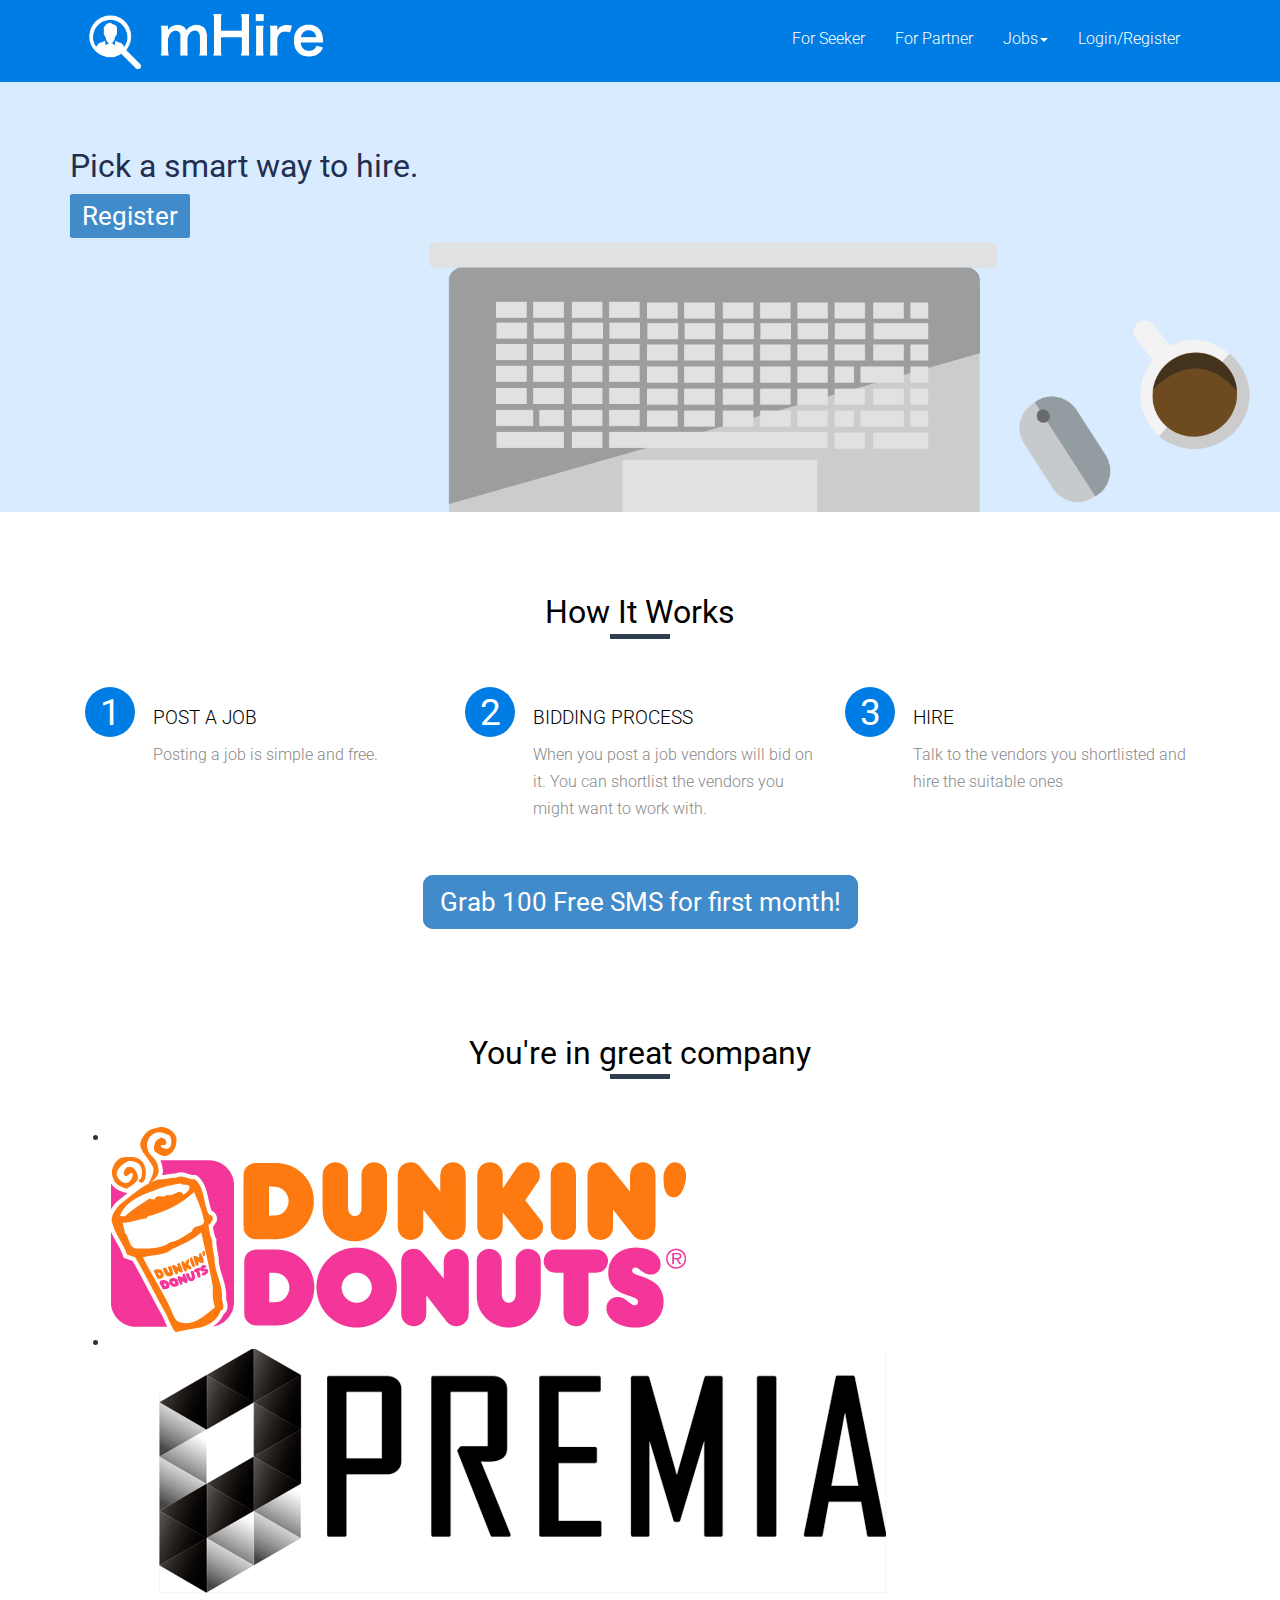
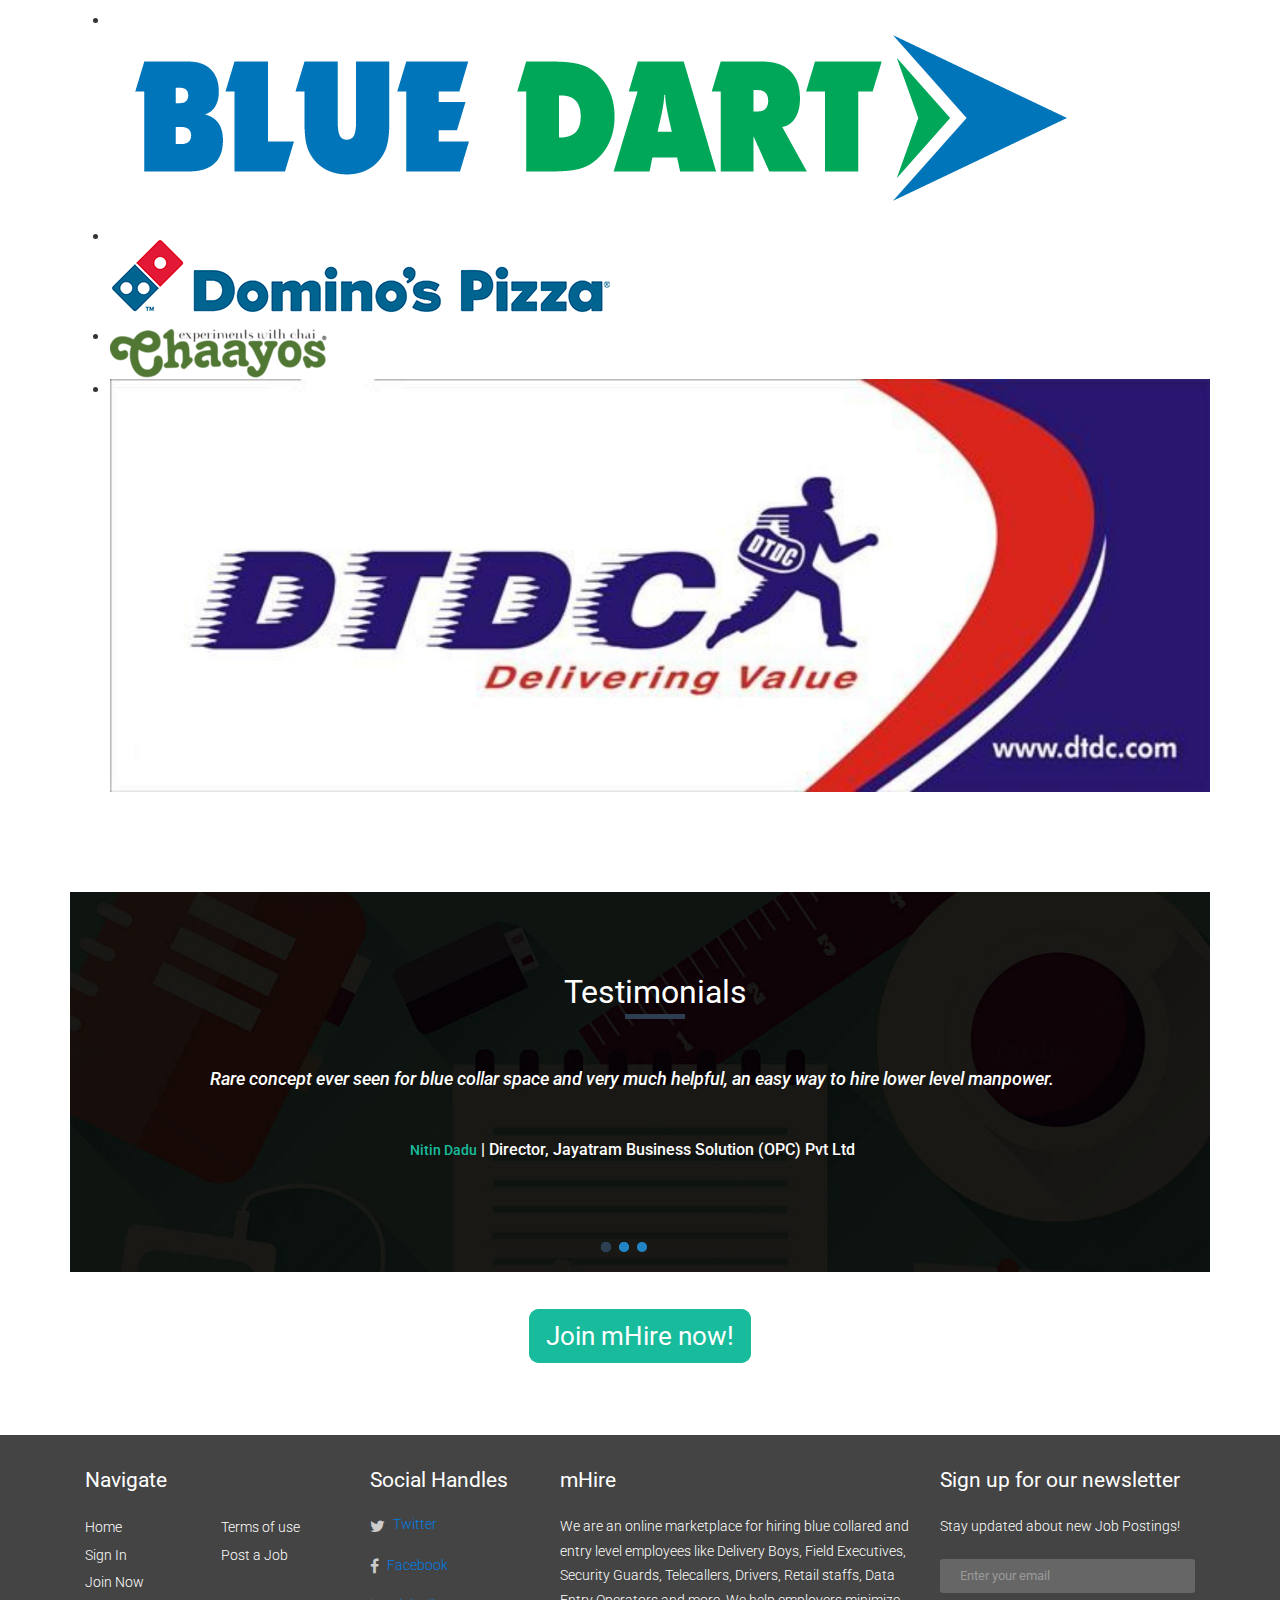
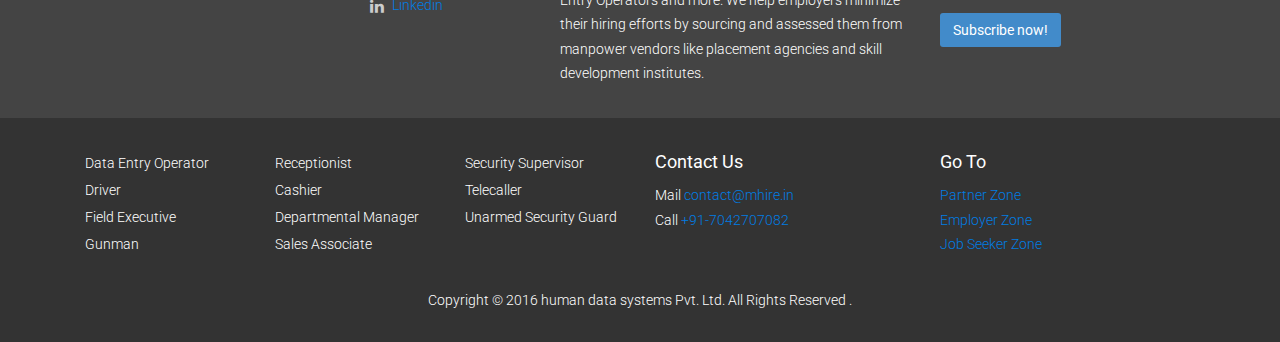
==== employer.html @ 845f17d7 "commentified search form" ====
<!DOCTYPE HTML>
<html>
<head>
	<title>mHire | For Employer</title>
	<meta name="viewport" content="width=device-width, initial-scale=1">
	<link rel="icon" type="image/png" href="images/favicon.png" />
	<!-- android smart banner -->
	<meta name="apple-itunes-app" content="app-id=">
	<meta name="google-play-app" content="app-id=">
	<meta http-equiv="Content-Type" content="text/html; charset=utf-8" />
	<meta name="keywords" content="" />
	<script type="application/x-javascript"> addEventListener("load", function() { setTimeout(hideURLbar, 0); }, false); function hideURLbar(){ window.scrollTo(0,1); } </script>
	<link href="css/bootstrap-3.1.1.min.css" rel='stylesheet' type='text/css' />
	<!-- jQuery (necessary for Bootstrap's JavaScript plugins) -->
	<script src="js/jquery.min.js"></script>
	<script src="js/bootstrap.min.js"></script>
	<!-- Custom Theme files -->
	<link href="css/style.css" rel='stylesheet' type='text/css' />
	<link href='//fonts.googleapis.com/css?family=Roboto:100,200,300,400,500,600,700,800,900' rel='stylesheet' type='text/css'>
	<!-- android smart banner -->
	<link rel="stylesheet" href="css/jquery.smartbanner.css" type="text/css" media="screen">
	<!--font-Awesome-->
	<link href="css/font-awesome.css" rel="stylesheet"> 
	<!--font-Awesome-->
</head>
<body>
	<!-- navbar starts -->
	<nav class="navbar navbar-default" role="navigation">
		<div class="container">
			<div class="navbar-header">
				<button type="button" class="navbar-toggle collapsed" data-toggle="collapse" data-target="#bs-example-navbar-collapse-1">
					<span class="sr-only">Toggle navigation</span>
					<span class="icon-bar"></span>
					<span class="icon-bar"></span>
					<span class="icon-bar"></span>
				</button>
				<a class="navbar-brand" href="index.html"><img src="images/logo.png" alt=""/></a>
			</div>
			<!--/.navbar-header-->
			<div class="navbar-collapse collapse" id="bs-example-navbar-collapse-1" style="height: 1px;">
				<ul class="nav navbar-nav">
					<li><a href="index.html">For Seeker</a></li>
					<li><a href="partner.html">For Partner</a></li>
					<li class="dropdown">
						<a href="#" class="dropdown-toggle" data-toggle="dropdown">Jobs<b class="caret"></b></a>
						<ul class="dropdown-menu">
							<li><a href="http://my.mhire.in">Jobs by Location</a></li>
							<li><a href="http://my.mhire.in">Jobs by Industry</a></li>
							<li><a href="http://my.mhire.in">Jobs by Company</a></li>
						</ul>
					</li>

					<li><a href="http://my.mhire.in">Login/Register</a></li>


				</ul>
			</div>
			<div class="clearfix"> </div>
		</div>
		<!--/.navbar-collapse-->
	</nav>
	<!-- navbar ends -->

	<!-- banner starts -->
	<div class="banner_employer">
		<div class="container">
			<div id="search_wrapper">
				<div id="search_form" class="clearfix">
					<h1>Pick a smart way to hire.</h1>
					<!-- <p>
						<input type="text" class="text" placeholder=" " value="Enter Keyword(s)" onfocus="this.value = '';" onblur="if (this.value == '') {this.value = 'Enter Keyword(s)';}">
						<input type="text" class="text" placeholder=" " value="Location" onfocus="this.value = '';" onblur="if (this.value == '') {this.value = 'Location';}">
						<label class="btn2 btn-2 "><input type="submit" value="Search"></label>
					</p> -->

				</div>
				<div id="city_1" class="clearfix">
					<div class=" register-btn">
						<a href="">Register</a><br>
					</div>

				</div>
			</div>
		</div> 
	</div>	
	<!-- banner ends -->


	<!-- how it works start -->
	<div class="container">
		<div class="single">  
			<h2>How It Works</h2>
			<div class="about_top">
				<div class="col-md-4 box_7">
					<div class="list styled custom-list custom-list1">
						<ul>
							<li><span class="dropcap">1</span>  
								<div class="item_content">
									<h5><a href="http://my.mhire.in">Post A Job</a></h5> 
									<p> Posting a job is simple and free.</p>
									<p class="m_1"></p>
								</div>
							</li>
						</ul>
					</div>
				</div>
				<div class="col-md-4 box_7">
					<div class="list styled custom-list custom-list1">
						<ul>
							<li><span class="dropcap">2</span>  
								<div class="item_content">
									<h5><a href="http://my.mhire.in">Bidding Process </a></h5> 
									<p> When you post a job vendors will bid on it. You can shortlist the vendors you might want to work with.</p>
									<p class="m_1"></p>
								</div>
							</li>
						</ul>
					</div>
				</div>
				<div class="col-md-4 box_7">
					<div class="list styled custom-list custom-list1">
						<ul>
							<li><span class="dropcap">3</span>  
								<div class="item_content">
									<h5><a href="http://my.mhire.in">Hire</a></h5> 
									<p> Talk to the vendors you shortlisted and hire the suitable ones</p>
									<p class="m_1"></p>
								</div>
							</li>
						</ul>
					</div>
				</div>

			</div>
			<div class="clearfix"></div>
			<br>

			<br>
			<div class="form-submit1 form_but1 offer free-sms">
				<a href="http://my.mhire.in">Grab 100 Free SMS for first month!</a>
			</div>



			<div class="grid_1">
				<h3>You're in great company</h3>
				<ul id="flexiselDemo3">
					<li><img src="images/c1.gif"  class="img-responsive" /></li>
					<li><img src="images/c2.gif"  class="img-responsive" /></li>
					<li><img src="images/c3.gif"  class="img-responsive" /></li>
					<li><img src="images/c4.gif"  class="img-responsive" /></li>
					<li><img src="images/c5.gif"  class="img-responsive" /></li>
					<li><img src="images/c6.gif"  class="img-responsive" /></li>	
				</ul>
				

			</div>
			<br><br><br>
			<div class="about_middle">
				<div class="container">
					<div class="wmuSlider example1">
						<div class="wmuSliderWrapper">
							<h3>Testimonials</h3>
							<article style="position: absolute; width: 100%; opacity: 0;"> 
								<div class="banner-wrap">
									<ul class="grid-1">

										<li class="grid-1_right">
											<p>Rare concept ever seen for blue collar  space and very much helpful, an easy way to hire lower level manpower.</p>
											<h4><a href="http://my.mhire.in">Nitin Dadu</a> | Director, Jayatram Business Solution (OPC) Pvt Ltd</h4>
										</li>
										<div class="clearfix"> </div>
									</ul>
								</div>
							</article>
							<article style="position: absolute; width: 100%; opacity: 0;"> 
								<div class="banner-wrap">
									<ul class="grid-1">

										<li class="grid-1_right">
											<p>Proper response after sending out sms to candidates.SMS plans cost are bearable with good response.</p>
											<h4><a href="http://my.mhire.in">Mahender Singh</a> |  M.D. ,Geetanjali placements services</h4>
										</li>
										<div class="clearfix"> </div>
									</ul>
								</div>
							</article>
							<article style="position: absolute; width: 100%; opacity: 0;"> 
								<div class="banner-wrap">
									<ul class="grid-1">

										<li class="grid-1_right">
											<p>Beautiful idea for labour contractor, has a lot of potential , vendors activeness is pretty impressive.</p>
											<h4><a href="http://my.mhire.in">leechang</a> | Director, Leebas skilled institute</h4>
										</li>
										<div class="clearfix"> </div>
									</ul>
								</div>
							</article>
						</div>
						<ul class="wmuSliderPagination">
							<li><a href="http://my.mhire.in" class="">0</a></li>
							<li><a href="http://my.mhire.in" class="">1</a></li>
							<li><a href="http://my.mhire.in" class="wmuActive">2</a></li>
						</ul>
					</div>
					<script src="js/jquery.wmuSlider.js"></script> 
					<script>
					$('.example1').wmuSlider();         
					</script> 	           	      
				</div>
			</div>
			<br>
			<br>
			<div class="form-submit1 form_but1 offer2">
				<a href="http://my.mhire.in">Join mHire now!</a><br>
			</div>


		</div>
	</div>

</div>

</div>






</div>
<div class="footer">
	<div class="container">
		<div class="col-md-3 grid_3">
			<h4>Navigate</h4>
			<ul class="f_list f_list1">
				<li><a href="index.html">Home</a></li>
				<li><a href="http://my.mhire.in">Sign In</a></li>
				<li><a href="http://my.mhire.in">Join Now</a></li>

			</ul>
			<ul class="f_list">
				<li><a href="http://my.mhire.in">Terms of use</a></li>
				<li><a href="http://my.mhire.in">Post a Job</a></li>
			</ul>
			<div class="clearfix"> </div>
		</div>
		<div class="col-md-2 grid_3">
			<h4>Social Handles</h4>
			<div class="footer-list">
				<ul>
					<li><i class="fa fa-twitter tw1"> </i><p><span class="yellow"><a href="https://twitter.com/mhirenow">Twitter</a></span></p></li>
					<li><i class="fa fa-facebook tw1"> </i><p><span class="yellow"><a href="https://www.facebook.com/mhire.in">Facebook</a></span></p></li>
					<li><i class="fa fa-linkedin tw1"> </i><p><span class="yellow"><a href="https://www.linkedin.com/company/mhire">Linkedin</a></span> </p></li>
				</ul>
			</div>
		</div>
		<div class="col-md-4 grid_3">
			<h4>mHire</h4>
			<p>We are an online marketplace for hiring blue collared and entry level employees like Delivery Boys, Field Executives, Security Guards, Telecallers, Drivers, Retail staffs, Data Entry Operators and more. We help employers minimize their hiring efforts by sourcing and assessed them from manpower vendors like placement agencies and skill development institutes.</p>
		</div>
		<div class="col-md-3 grid_3">
			<h4>Sign up for our newsletter</h4>
			<p>Stay updated about new Job Postings!</p>
			<form>
				<input type="text" class="form-control" placeholder="Enter your email">
				<button type="button" class="btn red">Subscribe now!</button>
			</form>
		</div>
		<div class="clearfix"> </div>
	</div>
</div>
<div class="footer_bottom">	
	<div class="container">
		<div class="col-sm-2">
			<ul class="f_list2">
				<li><a href="http://my.mhire.in">Data Entry Operator</a></li>
				<li><a href="http://my.mhire.in">Driver</a></li>
				<li><a href="http://my.mhire.in">Field Executive</a></li>
				<li><a href="http://my.mhire.in">Gunman</a></li>
			</ul>
		</div>
		<div class="col-sm-2">
			<ul class="f_list2">
				<li><a href="http://my.mhire.in">Receptionist</a></li>
				<li><a href="http://my.mhire.in">Cashier</a></li>
				<li><a href="http://my.mhire.in">Departmental Manager</a></li>
				<li><a href="http://my.mhire.in">Sales Associate</a></li>
			</ul>
		</div>
		<div class="col-sm-2">
			<ul class="f_list2">
				<li><a href="http://my.mhire.in">Security Supervisor</a></li>
				<li><a href="http://my.mhire.in">Telecaller</a></li>
				<li><a href="http://my.mhire.in">Unarmed Security Guard
				</a></li>
			</ul>
		</div>
		<div class="col-sm-3 footer_text">
			<h4>Contact Us</h4>
			<p>Mail <a href="mailto:contact@mhire.in">contact@mhire.in</a></p><p>
			Call <a href="tel:+91-7042707082">+91-7042707082</a></p>
		</div>
		<div class="col-sm-3 footer_text">
			<h4>Go To</h4>
			<p><a href="partner.html">Partner Zone</a></p>
			<p><a href="employer.html">Employer Zone</a></p>
			<p><a href="index.html">Job Seeker Zone</a></p>
		</div>
		<div class="clearfix"> </div>
		<div class="copy">
			<p>Copyright © 2016 human data systems Pvt. Ltd. All Rights Reserved <a href="http://teksavant.com/about.html" target="_blank">.</a> </p>
		</div>
	</div>
</div>
<script src="//ajax.googleapis.com/ajax/libs/jquery/1.8/jquery.min.js"></script>
<script src="js/jquery.smartbanner.js"></script>
<script type="text/javascript">
$(function() { $.smartbanner() } )
</script>

<script type="text/javascript">
$(window).load(function() {
	$("#flexiselDemo3").flexisel({
		visibleItems: 6,
		animationSpeed: 1000,
		autoPlay:true,
		autoPlaySpeed: 3000,    		
		pauseOnHover: true,
		enableResponsiveBreakpoints: true,
		responsiveBreakpoints: { 
			portrait: { 
				changePoint:480,
				visibleItems: 1
			}, 
			landscape: { 
				changePoint:640,
				visibleItems: 2
			},
			tablet: { 
				changePoint:768,
				visibleItems: 3
			// }
		}
	});

});
</script>
<script type="text/javascript" src="js/jquery.flexisel.js"></script>
</body>
</html>
---- css/style.css ----
h4, h5, h6,
h1, h2, h3 {margin-top: 0; line-height: 1.3;}
ul, ol {margin: 0;}
p {margin: 0;}
a{
    color: #007DE4;
}
html, body{
	font-family: 'Roboto', sans-serif;
	font-size: 100%;
    background:#fff; 
}
body a{
	transition:0.5s all;
	-webkit-transition:0.5s all;
	-moz-transition:0.5s all;
	-o-transition:0.5s all;
	-ms-transition:0.5s all;
}
.navbar-default {
    background-color: #007DE4  !important;
    border-color: #007DE4 ;
    border-radius: 0px;
}
.navbar-default .navbar-nav > li > a {
    color: #fff;
    font-weight: 300;
}
.navbar {
   min-height:100%;
   margin-bottom:0;
}
.navbar-nav {
   margin: 18px 0 0 0;
   float:right;
}
.navbar-default .navbar-nav > .open > a, .navbar-default .navbar-nav > .open > a:hover, .navbar-default .navbar-nav > .open > a:focus {
    color: #fff;
    background-color:#2185C5;
}
.navbar-brand {
   height:100%;
   padding:10px 15px;
}
.navbar-brand img{
    height: 60px;
}
.navbar-nav > li > a {
   padding:10px 15px;
}
.dropdown-menu.columns-2 {
    min-width: 400px;
} 
.dropdown-menu.columns-3 {
    min-width:550px;
}
.multi-column-dropdown {
    list-style: none;
    padding: 0;
    margin: 0;
}
.multi-column-dropdown li a {
    display: block;
    clear: both;
    line-height: 1.428571429;
    color: #333;
    white-space: normal;
}
.multi-column-dropdown li a:hover {
    text-decoration: none;
    color: #262626;
    background-color: #f5f5f5;
}
.dropdown-menu li a {
    padding: 5px 15px;
    font-weight: 300;
}
.banner{
	background:url(../images/banner.png)no-repeat center top;
	background-size:cover;
    -webkit-background-size:cover;
    -moz-background-size:cover;
    -o-background-size:cover;
    min-height:430px;	
}
.banner_employer{
    background:url(../images/banner_emp.png)no-repeat center top;
    background-size:cover;
    -webkit-background-size:cover;
    -moz-background-size:cover;
    -o-background-size:cover;
    min-height:430px;   
}
.banner_1{
	background:url(../images/banner_1.jpg)no-repeat center top;
	background-size:cover;
    -webkit-background-size:cover;
    -moz-background-size:cover;
    -o-background-size:cover;
    min-height:200px;	
}
#search_wrapper1{
	margin-top:3em;
}
#search_wrapper {
	margin-top:4em;
}
#search_form h1 {
    color: #222f50;
    font-size: 2em;
    margin-bottom: 10px;
    font-weight:400;
}
#search_wrapper p {
    margin: 20px 0;
}
#search_form input[type="text"]{
    padding: 8px;
    font-size: 0.85em;
    margin: 10px 0;
    border: 1px solid #2185C5;
    color: #2185C5;
    background-color: #efefff;
    border-radius: 2px;
    outline: none;
    font-weight: 300;
}
.search_form1 input[type="text"]{
    padding: 8px;
    font-size: 0.85em;
    border: 1px solid #ccc;
    color: #ccc;
    background: none;
    outline: none;
    font-weight: 300;
    width:50%;
    margin-bottom:20px;
}
#search_form label {
    position: relative;
    z-index: 1;
}
.contact-form label {
	position: relative;
	z-index: 1;
}
.btn2{
	cursor: pointer;
    padding: 8px 10px;
    display: inline-block;
    text-transform: uppercase;
    outline: none;
    position: relative;
    -webkit-transition: all 0.3s;
    -moz-transition: all 0.3s;
    transition: all 0.3s;
    font-size: 0.85em;
    border-radius: 2px;
    -webkit-border-radius: 2px;
    -moz-border-radius: 2px;
    -o-border-radius: 2px;
    font-weight: 300;
    margin: 0px;
    vertical-align: baseline;
}
.btn-2{
	background:#2185C5;
	color: #fff;
}
.btn2-1b:after {
	width: 100%;
	height: 0;
	top: 0;
	left: 0;
	background:#2C3E50;
	color:#fff;
  border-radius: 2px;
  -webkit-border-radius: 2px;
  -moz-border-radius: 2px;
  -o-border-radius: 2px;
}
.btn2:after {
	content: '';
	position: absolute;
	z-index: -1;
	-webkit-transition: all 0.3s;
	-moz-transition: all 0.3s;
	transition: all 0.3s;
}
.btn2-1b:hover:after, .btn2-1b:active:after {
	height: 100%;
	color:#fff;
}
#search_form input[type="submit"] {
    -webkit-appearance: none;
    cursor: pointer;
    border: none;
    outline: none;
    background: none;
    text-transform: uppercase;
    font-weight: 400;
}
h2.title {
    font-size: 1.5em;
    border-bottom: none;
    color: #2C3E50 !important;
    margin: 0;
    margin-bottom: 8px;
    margin-top: 4px;
    padding-bottom: 0;
    font-weight:400;
    text-transform: capitalize;
}
.cb_style input {
    border-radius: 3px 3px 3px 3px !important;
    font-size: 15px;
    height: 21px !important;
    width: 195px;
}
#city_1 {
    height: 106px;
    width: 516px;
    display: block;
}
#city_1 ul {
    float: left;
    font-size: 15px;
    color: #010101;
    list-style: none;
    padding:5px 0 0 0;
    margin-right: 10%;
}
#city_1 ul li {
    margin-bottom: 5px;
    padding-left: 10px;
}
#city_1 ul.orange li {
    background: url(../images/orange-bullet1.gif) no-repeat 0 5px;
}
#city_1 ul.blue li {
    background: url(../images/blue-bullet1.gif) no-repeat 0 5px;
}
.search_form1 input[type="submit"]{
    padding: 8px 12px;
    background-color:#2C3E50;
    color: #fff;
    font-size: 16px;
    cursor: pointer;
    text-align: center;
    border: none;
    outline: none;
    font-weight: 300;
    margin: 1em 0 0 0;
}
.search_form1 input[type="submit"]:hover{
	background-color:#2185C5;
}
/*-- content-- */
.grid_1{
	padding:7em 0 2em;
}
.grid_1 h3{
	color:#000;
	text-align:center;
	font-size:2em;
	font-weight:400;
	margin-bottom: 1.5em;
}
.nbs-flexisel-container {
	position: relative;
	max-width: 100%;
}
.nbs-flexisel-ul {
	position: relative;
	width: 9999px;
	margin: 0px;
	padding: 0px;
	list-style-type: none;
	text-align: center;
}
.nbs-flexisel-inner {
	overflow: hidden;
	margin: 0 auto;
	width: 81%;
}
.nbs-flexisel-item {
	float: left;
    padding: 0px;
    cursor: pointer;
    position: relative;
    line-height: 0px;
    margin-left: 30px;
    width: 160px !important;
    height: 60px !important;
}
.nbs-flexisel-item:first-child{
	margin-left:0;
}
.nbs-flexisel-item > img {
	cursor: pointer;
	position: relative;
}
/*** Navigation ***/
.nbs-flexisel-nav-left, .nbs-flexisel-nav-right {
	width:40px;
	height:80px;
	position: absolute;
	cursor: pointer;
	z-index: 100;
	margin-top:0px;
}
.nbs-flexisel-nav-left {
	left: 0px;
	background: url(../images/arrows.png) no-repeat 0px 0px;
}
.nbs-flexisel-nav-right {
	right: 0px;
	background: url(../images/arrows.png) no-repeat -41px 0px;
}
.row_1 h4{
	color: #000;
    font-size: 1.3em;
    font-weight: 400;
}
.row_1 h4 a:hover{
	text-decoration:none;
	color:#2C3E50;
}
.row_1 h6{
	color: #c5c5c5;
    font-size: 0.75em;
    font-weight: 300;
    line-height: 1.8em;
}
.row_1 p, .single_right p{
	color:#555;
	font-size:0.85em;
	font-weight:300;
	line-height:1.8em;
	margin-bottom: 10px;
}
a.btn_1 i{
    font-size:18px;
    padding: 0 5px 0 0;
    vertical-align: middle;
    margin-right: 0 !important;
}
a.btn_1:hover {
    text-decoration: none;
}
i.fb{
    color: #3b5998;
}
i.tw{
	color:#00aced;
}
i.google{
	color:#F43222;
}
span.share1{
    color: #00aced;
    font-weight: 500;
    margin-right:5%;
    margin-top: 5px;
    display: inline-block;
    transition: 0.3s;
    -webkit-transition: 0.3s;
    -moz-transition: 0.3s;
    -o-transition: 0.3s;
    font-size:13px;
}
span.google{
	color:#F43222;
}
span.fb{
	color:#3b5998;
}
.btn_1:hover span.share1{
    text-indent: 5px;
}
.col_1{
	margin-bottom:3em;
}
ul.list_1, ul.list_2{
	padding:0;
	margin:0;
	list-style:none;
}
ul.list_1 li{
	font-size:0.85em;
	font-weight:300;
	line-height:1.8em;
	margin-bottom: 1em;
}
ul.list_2 li{
	font-size:0.85em;
	font-weight:300;
	line-height:2em;
}
ul.list_1 li a, ul.list_2 li a{
	color:#555;
}
.col_3 h3, .widget h3{
    background: #2C3E50;
    font-size: 1.2em;
    color: #fff;
    padding: 10px;
    margin-bottom: 1em;
}
.col_3 {
    margin-bottom: 3em;
}
.grid_2 {
    margin-bottom: 7em;
}
.widget {
    margin: 3em 0;
}
.random-answer-group {
    display: block;
    padding: 5px 0;
}
.random-answer-input {
    display: block;
    float: left;
    width: 25px;
}
.random-answer label {
    font: 300 15px "Roboto", sans-serif;
    color: #555;
    margin: 0;
    padding: 0;
    line-height: 24px;
}
.random_vote{
	margin:2em 0 0 0;
}
.random-vote-button{
    background: none;
    color: #2185C5;
    border-width: 1px;
    border-style: solid;
    border-color: #2185C5;
    border-radius: 0;
    text-shadow: none;
    padding: 14px 25px;
    width: 100%;
    margin: 10px 0 0;
    font-size: 15px;
    font-weight: 300;
    cursor: pointer;
    text-decoration: none;
}
a.random-vote-button:hover{
	background-color: #2C3E50;
	color:#fff;
	text-decoration:none;
	border-color: #2C3E50;
}
/*-- footer --*/
.footer{
	padding:2em 0;
	background:#444;
}
.footer_bottom{
	padding:2em 0;
	background:#333;
}
.footer_text p{
	color: #fff;
    font-size: 0.85em;
    line-height: 1.8em;
    font-weight: 300;
}
.footer_text h4{
    color: #fff;
}
ul.f_list{
	padding:0;
	margin:0;
	list-style:none;
	float:left;
}
ul.f_list2{
	padding:0;
	margin:0;
	list-style:none;
}
ul.f_list1{
	margin-right:30%;
}
ul.f_list li, ul.f_list2 li{
	font-size:0.85em;
	font-weight:300;
	line-height:2em;
}
ul.f_list li a, ul.f_list2 li a{
	color:#fff;
}
.grid_3 h4{
	color:#fff;
	font-size:1.3em;
	font-weight:400;
	margin-bottom:1em;
}
.footer-list ul{
	padding:0;
	margin:0;
	list-style:none;
}
.footer-list li {
    padding-bottom: 20px;
}
.footer-list li p {
    overflow: hidden;
    padding: 0;
    color:#fff;
    font-size:0.85em;
    line-height:1.5em;
    font-weight:300;
}
i.tw1{
    color:#ccc;
    float: left;
    margin: 2% 5% 0 0;
}
span.yellow a {
    color:#007DE4;
}
.grid_3 .form-control {
    display: block;
    width: 100%;
    padding: 15px 20px;
    font-size: 13px;
    color:#969696;
    background-color: #666;
    border: 0;
    margin: 20px 0;
    border-radius: 3px;
    -webkit-border-radius: 3px;
    -moz-border-radius: 3px;
    -o-border-radius: 3px;
    outline:none;
}
.form-control:focus {
    border-color:#444 !important;
    outline: 0;
    box-shadow:none !important;
    text-shadow:none !important;
}
.grid_3 p{
	color:#fff;
	font-size:0.85em;
	line-height:1.8em;
	font-weight:300;
}
.grid_3 .red{
    background: #428bca;
    color: #fff;
    outline: none;
    border-radius: 3px;
    -webkit-border-radius: 3px;
    -moz-border-radius: 3px;
    -o-border-radius: 3px;
}
.grid_3 .red:hover{
	background: #2185C5;
}
.copy{
	text-align:center;
	margin:2em 0 0 0;
}
.copy p{
	color:#fff;
	font-size:0.85em;
	font-weight:300;
}
.copy p a{
	color:#fff;
}
/*-- single --*/
.single{
	padding:5em 0;
}
.single_img{
	padding-left:0;
}
.single_right h3{
	color:#000;
	font-size:1.5em;
	font-weight:400;
	margin-bottom:1em;
}
.media-body{
    font-size: 0.85em;
    color: #555;
    font-weight: 300;
    line-height: 1.8em;
}
.comments{
	margin:3em 0;
}
.comments h6{
	color:#000;
	font-size:1.5em;
	margin-bottom:1em;
}
.media-left {
    float: left;
    margin-right: 2%;
}
.media-left a {
    width: 65px;
    height: 65px;
    display: block;
    background: #E2E2E2;
    border-radius: 50%;
    -webkit-border-radius: 50%;
    -moz-border-radius: 50%;
    -ms-border-radius: 50%;
    -o-border-radius: 50%;
}
a.reply{
	float: right;
    color: #000;
    font-size: 0.85em;
}
a.author {
    font-size: 0.85em;
    color: #000;
}
a.author:hover, a.reply:hover{
	text-decoration:none;
	color: #2C3E50;
}
.media-heading {
    margin-bottom: 10px;
}
/*-- location --*/
.post_meta i {
    margin-right: 0;
    padding-right: 5px;
    color: #f2503b;
    line-height: 17px;
    font-size: 14px;
    vertical-align: top;
}
.post_meta div[class^="post_"] {
    display: inline-block;
    line-height: 20px;
    padding: 2px 5px;
}
ul.links_bottom {
    padding:0;
    margin:0;
    list-style: none;
}
ul.links_bottom li {
    display: inline-block;
    margin-right:5%;
}
ul.links_bottom li.last{
	margin-right:0;
}
i.blog_icon5 {
    width: 25px;
    height: 25px;
    background: url(../images/img-sprite.png)-260px -186px;
    float: left;
    margin-right: 5px;
}
span.icon_text {
    vertical-align: middle;
    font-size: 13px;
    color: #555;
    float: left;
}
i.icon_1:hover, span.icon_text:hover{
    color:#2C3E50;
}
.tab_grid {
    margin: 3em 0;
}
.col-md-3.loc_1 {
    padding-left: 0;
}
.location_box1 h6{
	font-weight:400;
	font-size: 1.1em;
}
.location_box1 h6 a{
	color:#2C3E50;
	text-transform: capitalize;
}
span.m_1 {
    font-size: 13px;
}
i.icon_1 {
    font-size: 13px;
    color: #555;
    margin-right: 5%;
    float: left;
}
span.m_2{
	font-weight:500;
}
.nav-tabs>li.active>a, .nav-tabs>li.active>a:focus, .nav-tabs>li.active>a:hover {
    color: #fff;
    background-color:#2185C5;
    border:1px solid #2185C5;
}
.nav-tabs {
    border-bottom: 1px solid #2C3E50;
}
.nav>li>a:focus, .nav>li>a:hover {
    background-color:#2C3E50;
    color:#fff;
}
/*-- login --*/
.login-check {
    float: left;
}
.login-para {
    float: right;
}
.login-para p a {
    font-size: 14px;
    font-weight: 400;
    color: rgb(219, 0, 0);
}
.login-btn input[type="submit"]{
    background:#2185C5;
    color: #FFF;
    font-size: 15px;
    font-weight: 400;
    padding: 8px 30px;
    cursor: pointer;
    outline: none;
    margin: 2em 0;
    border: none;
    border-radius: 2px;
    -webkit-border-radius: 2px;
    -moz-border-radius: 2px;
    -o-border-radius: 2px;
}
.login-btn input[type="submit"]:hover{
	background:#2C3E50;
}
.login-bottom h3 {
    font-size: 20px;
    font-weight: 700;
    color: #000;
    padding: 25px 0px 0px 0px;
}
.login-bottom p {
    font-size: 1.2em;
    font-weight: 400;
    color: #000;
    margin: 0 0 0.5em;
}
.button {
    padding:0 0 2em 0;
    border-bottom: 1px solid #ccc;
}
.button a {
    font-size: 14px;
    font-weight: 600;
    color: #fff;
    margin: 0px 1.5% 0px 0px;
    border-radius: 4px;
    -webkit-border-radius: 4px;
    -moz-border-radius: 4px;
    -o-border-radius: 4px;
    float: left;
    width: 32.33%;
    padding: 5px 20px;
    font-family: 'Roboto', sans-serif;
}
.button a.tw {
    background: #1DAEE3;
    float: left;
}
.button a span {
    line-height: 2.2em;
    display: block;
}
.button a.fa {
    background: #3B5998;
    float: left;
}
.button a.go {
    background: #D34836;
    margin: 0;
    float: left;
}
.textbox-wrap {
    margin-bottom: 1em;
}
input.form-control {
    box-shadow: none;
    background-color:#fff;
    padding:20px;
    border-radius:0px;
}
.input-group-addon {
    padding: 6px 12px;
    font-size: 14px;
    font-weight: normal;
    line-height: 1;
    text-align: center;
    background-color:rgba(255, 255, 255, 0);
    border: 1px solid #cccccc;
    border-radius: 0;
}
.checkbox1 {
	margin-bottom: 4px;
	padding-left: 27px;
	font-size: 1.1em;
	line-height: 27px;
	cursor: pointer;
}
.checkbox1 {
	position: relative;
    font-size: 0.85em;
    color: #000;
    font-weight: 400;
    margin:0;
}
.checkbox1 i {
	position: absolute;
	bottom: 5px;
	left: 0;
	display: block;
	width:20px;
	height:20px;
	outline: none;
	border: 2px solid #D2CF99;
}
.checkbox1 input + i:after {
	content: '';
	background: url("../images/tick1.png") no-repeat 1px 2px;
	top: -1px;
	left: -1px;
	width: 15px;
	height: 15px;
	font: normal 12px/16px FontAwesome;
	text-align: center;
}
.checkbox1 input + i:after {
	position: absolute;
	opacity: 0;
	transition: opacity 0.1s;
	-o-transition: opacity 0.1s;
	-ms-transition: opacity 0.1s;
	-moz-transition: opacity 0.1s;
	-webkit-transition: opacity 0.1s;
}
.checkbox1 input {
	position: absolute;
	left: -9999px;
}
.checkbox1 input:checked + i:after {
	opacity: 1;
}
.news-letter:hover {
	color:#00BFF0;
}
i.tw2{
	color: #fff;
    float: left;
    font-size: 15px;
    line-height: 2em;
    margin-right: 10px;
}
.login-bottom h4 {
    font-size: 16px;
    font-weight: 400;
    color: #000;
    margin: 20px 0px 0px 0px;
}
/*-- recruiters --*/
.recruit_box{
	margin-bottom:3em;
}
.recruit h4{
    font-size:1em;
    margin:1em 0 0 0;
}
.recruit a h4{
	color:#000;
	text-decoration:none;
}
.recruit:hover a{
	text-decoration:none;
}
.recruit:hover a h4{
	color:#2C3E50;
}
.single h2, .content_bottom h3, .about_bottom h3{
	color:#000;
	font-size:2em;
	margin-bottom:1.5em;
    font-weight: 400;
    text-align:center;
}
/* -- following --*/
.single h2::after, .content_bottom h3:after, .grid_1 h3:after, .about_bottom h3:after{
    background:#2C3E50;
    content: "";
    display: block;
    height: 5px;
    width: 60px;
    margin: 0 auto;
}
.follow_jobs {
    border-top: 1px solid #e7e7e7;
    margin-bottom: 25px;
}
.follow_jobs a {
    border-bottom: 1px solid #e7e7e7;
    color: #888;
    display: block;
    float: left;
    padding: 15px;
    position: relative;
    overflow: hidden;
    width: 100%;
}
.follow_jobs a .featured {
    background:#2C3E50;
    display: block;
    height: 30px;
    left: -15px;
    position: absolute;
    top: -15px;
    width: 30px;
    -webkit-transform: rotate(45deg);
    -moz-transform: rotate(45deg);
    -o-transform: rotate(45deg);
    -ms-transform: rotate(45deg);
    transform: rotate(45deg);
}
.follow_jobs img, .follow_jobs .title, .featured-job img, .featured-job .title {
    float: left;
}
.img-circle {
    border-radius: 50%;
}
.follow_jobs .title, .featured-job .title {
    padding: 11px 0 0 20px;
}
.follow_jobs img, .jobs .title, .featured-job img, .featured-job .title {
    float: left;
}
.follow_jobs .data {
    float: right;
}
.follow_jobs span {
    display: inline-block;
    padding:20px 0 0;
    font-size: 0.85em;
    color: #ccc;
}
.follow_jobs .city {
    width: 130px;
}
.follow_jobs .type {
    width: 130px;
}
.follow_jobs .sallary {
    width: 80px;
}
.follow_jobs i, .featured-job i {
    margin-right: 10px;
}
.follow_jobs a:nth-child(2n) {
    background: #f8f8f8;
}
.follow_jobs a:hover {
    background: #f2f2f2;
}
.follow_jobs .city i, .featured-job .city i {
    color:#2185C5;
}
.follow_jobs .part-time i, .featured-job .part-time i {
    color: #ff6c00;
}
.follow_jobs .sallary i, .featured-job .sallary i, .jobs .experience i, .featured-job .experience i {
    color:#2C3E50;
}
.follow_jobs .full-time i, .featured-job .full-time i {
    color: #6ecf26;
}
.follow_jobs .freelance i, .featured-job .freelance i {
    color: #72d2ff;
}
.follow_left h3{
	margin-bottom:1em;
	color:#000;
	font-size:1.5em;
	font-weight:400;
}
.table>tbody>tr>td, .table>tbody>tr>th, .table>tfoot>tr>td, .table>tfoot>tr>th, .table>thead>tr>td, .table>thead>tr>th {
    border-top: none;
    padding: 3px 0;
}
.table > thead > tr > th, .table > tbody > tr > th, .table > tfoot > tr > th, .table > thead > tr > td, .table > tbody > tr > td, .table > tfoot > tr > td {
    font-size: 0.85em;
    color: #ccc;
}
.radio, .checkbox {
    display: block;
    min-height: 0;
    margin-top: 0;
    margin-bottom: 0;
    padding-left: 0;
}
h4.m_1{
    margin-bottom: 1em;
    color: #000;
    font-size: 1.5em;
    font-weight: 400;
}
.pagination{
	margin:4em 0 0 0;
}
.pagination > .active > a, .pagination > .active > span, .pagination > .active > a:hover, .pagination > .active > span:hover, .pagination > .active > a:focus, .pagination > .active > span:focus {
    background-color:#2C3E50 !important;
    border-color:#2C3E50 !important;
}
.pagination>li {
    display: inline-block;
}
.pagination>li span{
	padding:0;
}
.pagination>li>a, .pagination>li>span {
    border: none;
}
.follow_jobs p{
	font-size:0.85em;
}
/*-- follow_single --*/
.jobs_follow {
    background: #ffffff;
    margin-bottom: 3em;
    position: relative;
}
.jobs_follow .thumb {
    float: left;
    margin-right: 3%;
    width:25%;
}
.thumb_right {
    overflow: hidden;
}
h6.title{
	font-size: 1em;
    margin-bottom: 5px;
    font-weight: 500;
    text-transform: capitalize;
}
h6.title a{
	color:#000;
}
.jobs_follow.with-thumb .thumb, .jobs-single-item .thumb {
    display: block;
}
.jobs_follow .date, .jobs_right .date{
    display: inline-block;
    background:#2C3E50;
    padding: 2px;
    line-height: 16px;
    font-size: 14px;
    text-align: center;
    font-weight: bold;
    color: #ffffff;
    float: left;
    margin-right: 10px;
}
.jobs_follow .date > span {
    display: block;
    background: #ffffff;
    color: #303C42;
    -webkit-border-radius: 2px;
    border-radius: 2px;
    padding: 0 3px;
}
.jobs_follow .meta {
    display: inline-block;
    color: #ccc;
    margin-bottom: 10px;
    font-size: 0.85em;
}
.jobs_follow .top-btns {
    list-style: none;
    margin: 0;
    padding: 0;
    position: absolute;
    top: 20px;
    right: 20px;
}
.jobs_follow .top-btns li {
    float: left;
    margin-left: 5px;
}
.jobs_follow .top-btns li .btn {
    padding-left: 0;
    padding-right: 0;
    width: 30px;
}
.jobs_follow .social-icons {
    position: relative;
    list-style: none;
    margin: 0;
    padding: 0;
}
.jobs_follow .social-icons.pull-right > li {
    float: left;
    margin-right: 0;
    margin-left:10px;
}
.jobs_follow .social-icons.pull-right > li a:hover{
	text-decoration:none;
	color:#2C3E50;
}
.jobs_follow .social-icons > li > span {
    display: inline-block;
    margin-right:10px;
}
a.btn_1.fa.fa-star-o.icon_2 {
	color:#2C3E50;
}
a.btn_1.fa.fa-star-o.icon_2:hover{
	color:#2185C5;
}
.thumb_right p{
    font-size: 1em;
    color: #ccc;
    border: none;
    padding: 0;
    margin: 0;
}
.btn-default, .widget-content input[type="button"] {
    padding-bottom: 3px;
    border-bottom: 2px solid #2185C5;
    background: #2185C5;
    color: #ffffff;
    border-color:#2185C5;
}
.btn-default:hover{
    background-color:#2C3E50;
    border-color:#2C3E50;
    color:#fff;
}
.modal-body {
    font-size: 0.85em;
    color: #555;
}
.modal-body p{
	margin:1em 0 0 0;
}
/*-- services --*/
.service_box1 h5{
	color:#2C3E50;
	font-size:0.85em;
	line-height:1.8em;
}
.service_box1 p{
	color:#555;
	font-size:0.85em;
	line-height:1.8em;
	margin-bottom:2em;
}
.box_1{
	margin-bottom:5em;
}
.btn_3{
    padding: 0;
    margin: 0;
    color: #31353d;
    background: none;
    text-transform: uppercase;
    border: none;
    -webkit-transition: all 0.25s;
    -o-transition: all 0.25s;
    transition: all 0.25s;
}
.btn_3:after {
    font-family: FontAwesome;
    content: '\f105';
    font-size: 14px;
    margin-left: 4px;
    color: #31353d;
    vertical-align: top;
}
a.btn_3:hover{
	text-decoration:none;
	color:#2C3E50;
}
.box_2 h3, .box_1 h3, .box_3 h3{
	color:#000;
	font-size:2em;
	margin-bottom:1em;
	font-weight: 400;
}
.icon-service{
	margin-bottom:3em;
}
.icon-service .icon {
    float: left;
    width: 72px;
    height: 72px;
    line-height: 72px;
    margin-right: 30px;
    font-size: 28px;
    text-align: center;
    background: #fff;
    color:#2185C5;
    position: relative;
    border-radius: 50%;
    -webkit-box-shadow: inset 0 0 0 5px rgba(255, 50, 0, 0.3);
    box-shadow: inset 0 0 0 5px rgba(255, 50, 0, 0.3);
    -webkit-transition: 0.3s;
    transition: 0.3s;
}
.icon-service .icon:before {
    content: "";
    display: block;
    position: absolute;
    width: 100%;
    height: 100%;
    z-index: 2;
    border-radius: 50%;
    top: 0;
    left: 0;
    padding: 0;
    -webkit-box-shadow: 0 0 0 5px rgba(255, 50, 0, 0.1);
    box-shadow: 0 0 0 5px rgba(255, 50, 0, 0.1);
    -webkit-transition: 0.3s;
    transition: 0.3s;
}
.icon-service .icon i {
    position: relative;
    z-index: 2;
    margin: -2px 0 0 2px;
}
.icon-service .icon:after {
    content: "";
    display: block;
    position: absolute;
    width: 100%;
    height: 100%;
    z-index: 2;
    border-radius: 50%;
    top: 0;
    left: 0;
    padding: 0;
    -webkit-box-shadow: 0 0 0 10px rgba(255, 50, 0, 0.05);
    box-shadow: 0 0 0 10px rgba(255, 50, 0, 0.05);
    -webkit-transition: 0.3s;
    transition: 0.3s;
}
.icon-service .icon:hover {
    -webkit-box-shadow: inset 0 0 0 2px #2C3E50;
    box-shadow: inset 0 0 0 2px #2C3E50;
}
.icon-service .icon-box-body {
    overflow: hidden;
    position: relative;
    z-index: 2;
}
.icon-box-body h4 {
    padding-top: 6px;
    margin-bottom: .5em;
    color:#000;
    font-weight: 400;
}
.icon-box-body p{
   color:#555;
   font-size:0.85em;
   line-height:1.5em;
}
.box_2{
	margin-bottom:3em;
}
.testimonial blockquote {
    background: #fff;
    border: 1px solid #dfdfdf;
    margin: 0;
    padding-left: 26px;
    -webkit-box-shadow: none;
    box-shadow: none;
    font-size: 0.85em;
    color: #555;
    line-height: 1.8em;
}
.testimonial .author {
    padding: 20px 0 14px 20px;
    
    font-size: 12px;
    position: relative;
}
.testimonial .author:before {
    content: "";
    display: block;
    position: absolute;
    top: -1px;
    left: 44px;
    width: 0;
    height: 0;
    border-left: 10px solid transparent;
    border-right: 10px solid transparent;
    border-top: 10px solid #fff;
    z-index: 2;
}
.testimonial .author .author-img {
    float: left;
    margin: 0 16px 0 0;
}
.testimonial .author h6 {
    font-size: 14px;
    letter-spacing: .05em;
    color: #3b363a;
    margin-bottom: 0;
    padding-top: 18px;
    text-transform: uppercase;
}
.testimonial .author .author-info {
    font-size: 12px;
}
.testimonial .author:after {
    content: "";
    display: block;
    position: absolute;
    top: -1px;
    left: 42px;
    width: 0;
    height: 0;
    border-left: 12px solid transparent;
    border-right: 12px solid transparent;
    border-top: 12px solid #dfdfdf;
    z-index: 1;
}
.testimonial .author h6 {
    font-size: 14px;
    letter-spacing: .05em;
    color: #3b363a;
    margin-bottom: 0;
    padding-top: 18px;
    text-transform: uppercase;
}
.testimonial .author .author-info {
    font-size: 12px;
}
.testimonial .author .author-img > img {
    border-radius: 50%;
    border: 3px solid #efefef;
}
/*-- jobs --*/
.jobs-item {
    position: relative;
}
.jobs-item .thumb {
    padding: 3px;
    float: left;
    border: 1px solid #E7E7E7;
    margin-right: 20px;
}
.jobs-item .thumb img {
    width:120px;
    height: auto;
}
.jobs-item .date > span {
    display: block;
    background: #ffffff;
    color: #303C42;
    -webkit-border-radius: 2px;
    border-radius: 2px;
    -moz-border-radius: 2px;
    -o-border-radius: 2px;
    padding: 0 3px;
}
.jobs-item .top-btns {
    list-style: none;
    margin: 0;
    padding: 0;
    position: absolute;
    top: 0px;
    right: 0;
}
.jobs-item .top-btns li {
    float: left;
    margin-left:10px;
}
.jobs-item .top-btns li a{
	color:#2185C5;
}
.jobs-item .top-btns li a:hover{
	text-decoration:none;
	color:#2C3E50;
}
.jobs_right {
    overflow: hidden;
}
.date_desc{
	overflow:hidden;
}
span.meta {
    font-size: 0.85em;
    color: #555;
}
p.description {
    margin: 1em 0 0 0;
}
p.description a{
	color:#2C3E50;
}
.widget_search {
    margin-bottom: 3em;
}
.widget_search.widget-title {
    margin: 0 0 20px 0;
    padding-bottom: 15px;
    border-bottom: 1px solid #e6e6e6;
}
h5.widget-title {
    font-size: 1.8em;
    color: #000;
    font-weight: 400;
    margin-bottom:1em;
}
.widget-content span{
	color:#555;
	font-size:0.85em;
	margin-bottom:10px;
}
select.form-control.jb_1 {
    margin: 1em 0;
}
select.form-control.jb_1 {
    margin: 1em 0;
    border-radius:0px;
    box-shadow: none;
    color: #ccc;
}
input.form-control.jb_2 {
    padding: 6px 12px;
    margin: 1em 0;
}
.jobs_pagination{
	margin:0;
}
/*-- shortcodes --*/
.short_codes{
	padding:5em 0;
}
.headings h1, h2,h3,h4,h5,h6{
	font-weight:400;
}
.headings p{
	color:#ccc;
	font-size:0.85em;
	line-height:1.8em;
}
.list_1{
	margin:3em 0;
}
.list_1 h3{
	color:#000;
	font-size:1.5em;
	margin:1em 0;
}
.progress {
    height:15px;
    margin-bottom: 16px;
    background: #ebebeb;
    -webkit-box-shadow: none;
    box-shadow: none;
}
.progress-bar {
    line-height:15px;
    height:15px;
    overflow: hidden;
    position: relative;
    text-align: right;
    padding: 0 20px;
    background: #00adef;
    border-radius: 4px 0 0 4px;
    -webkit-box-shadow: none;
    box-shadow: none;
}
.progress-bar-success {
    background: #a6ce39;
}
.progress-bar-info {
    background: #73c9e3;
}
.progress-bar-warning {
    background: #fcbe5c;
}
.progress-bar-danger {
    background: #d9534f;
}
.progress-label {
    font-size: 14px;
    color: #fff;
    float: left;
}
.jb-accordion-title {
    position: relative;
    background: #2C3E50;
    color: #FFFFFF;
    padding: 10px 20px 10px;
    font-size: 16px;
}
.jb-accordion-title button {
    background: #fff;
    position: absolute;
    right: 15px;
    border: none;
    color: #000;
    font-size: 17px;
    padding: 0px 7px;
    outline:none;
}
.jb-accordion-content {
    padding: 20px;
}
.jb-accordion-content p{
	font-size:0.85em;
	line-height:1.8em;
	color:#ccc;
}
.jb-accordion-wrapper {
    background: #FFFFFF;
    border: 1px solid #dbdbdb;
    margin-bottom: 25px;
    border-radius: 6px;
    -webkit-border-radius: 6px;
    -moz-border-radius: 6px;
}
.column_grid p{
	color:#ccc;
	font-size:0.85em;
	line-height:1.8em;
}
/*-- register --*/
label.col-md-3.control-lable {
    font-size: 0.85em;
    font-weight: 400;
    color:#000;
}
.radio label, .checkbox label, label {
    font-size: 0.85em;
    font-weight: 300;
    vertical-align: middle;
}
.radios label:first-child {
    margin-left: 0;
}
.radios input[type="radio"] {
    margin: 4px 0 0 0;
    vertical-align: top;
    cursor: pointer;
    color: #fff;
}
.radios label {
    margin-left: 15px;
}
select#country {
    padding: 20px;
    box-shadow: none;
    border-radius: 0;
}
.sm_1 textarea {
    width: 100%;
    padding: 1em;
    margin: 1em 0;
    background: #fff;
    outline: none;
    border: 1px solid #ccc;
    -webkit-appearance: none;
    font-size:12px;
    color:#555;
    resize:none;
}
.sm_1 textarea:focus {
    border-color: #444 !important;
    outline: 0;
}
input.btn.btn-primary.btn-sm {
    padding: 10px 45px;
    font-size: 1em;
    outline: none;
    background:#2C3E50;
    border-color:#2C3E50;
}
.form-actions.floatRight {
    text-align: center;
}
input.btn.btn-primary.btn-sm:hover{
	background: #2185C5;
	border-color:#2185C5;
}
.media_1{
	margin-bottom:2em;
}
.to input[type="text"]{
    padding: 10px;
    width:35%;
    font-size: 0.85em;
    margin: 10px 0;
    color: #ccc;
    background: #fff;
    float: left;
    outline: none;
    border: 1px solid #ccc;
}
.text textarea {
    width:90%;
    font-size: 0.85em;
    margin: 10px 0;
    border: 1px solid #ccc;
    color: #ccc;
    outline: none;
    background: #fff;
    height: 120px;
    padding: 10px;
    resize: none;
}
.form-submit1 input[type="submit"] {
    color: #FFF;
    font-size:0.85em;
    font-weight: normal;
    padding: 10px 20px;
    text-transform: uppercase;
    background:#2185C5;
    display: inline-block;
    -webkit-transition: all 0.3s ease-out;
    -moz-transition: all 0.3s ease-out;
    -ms-transition: all 0.3s ease-out;
    -o-transition: all 0.3s ease-out;
    transition: all 0.3s ease-out;
    border: none;
    cursor: pointer;
    outline: none;
}
.form-submit1 input[type="submit"]:hover{
	background:#2C3E50;
}
/*-- contact --*/
.addr p:first-child {
    font-size: 16px;
    line-height: 20px;
}
.secondary3 {
    color: #4e9cd4;
    margin-bottom: 1em;
}
.addr dl{
	margin-bottom:5px;
}
.addr dl dt, .addr dl dd {
    display: inline-block;
    font-size: 0.85em;
    font-weight: 400;
    color:#555;
}
.addr dl dt {
    min-width: 200px;
}
.contact_box1 input[type="text"] {
    padding: 10px;
    width: 31.3333%;
    font-size: 0.85em;
    margin: 10px 0;
    color: #ccc;
    background: #fff;
    float: left;
    outline: none;
    border: 1px solid #ccc;
}
.text_1 textarea {
    width:100%;
    font-size: 0.85em;
    margin: 10px 0;
    border: 1px solid #ccc;
    color: #ccc;
    outline: none;
    background: #fff;
    height: 150px;
    padding: 10px;
    resize: none;
}
.form_but1{
	text-align:center;
}
.content_bottom {
    margin: 3em 0 0 0;
}
.map iframe{
	border:none;
	min-height:300px;
	width:100%;
}
/*-- features--*/
.single_right h5{
	color: #000;
    font-size: 1.3em;
    font-weight: 400;
    margin:2em 0 1em;
}
.feature_list li{
	color:#555;
	font-size:0.85em;
	line-height:1.8em;
	font-weight:300;
}
.feature_list li a{
	color:#555;
}
.feature_list li a:hover{
	text-decoration:none;
	color: #2C3E50;
}
ul.feature_list1{
	margin-bottom:2em;
}
/*-- about --*/
.list.custom-list ul {
    margin: 0;
    padding: 0;
    list-style: none;
}
.list.custom-list ul li:first-child {
    margin: 0;
}
.list.custom-list ul li {
    width: 100%;
    overflow: hidden;
    margin: 30px 0 0 0;
    padding: 0;
    list-style: none;
}
.dropcap {
    display: block;
    float: left;
    color:#2C3E50;
    font-size: 50px;
    margin-right: 0.5em;
}
.item_content {
    overflow: hidden;
}
.list.custom-list ul li h5 {
    font-size: 1.2em;
    text-transform: uppercase;
    font-weight: 300;
    margin-top: 1em;
}
.list.custom-list ul li h5 a {
    color: #000;
}
.list.custom-list ul li p {
    display: block;
    font-style: normal;
    font-size: 16px;
    line-height: 1.7em;
    color: #888;
    font-weight: 300;
}
p.m_1 {
    margin: 1em 0 0 0;
}
.about_middle{
	background:url(../images/test.jpg)no-repeat center top;
	background-size:cover;
	-webkit-background-size:cover;
	-moz-background-size:cover;
	-o-background-size:cover;
	min-height:330px;
}
/***** Slider *****/
.wmuSlider.example1 {
    height: 300px !important;
}
.about_middle{
	padding:5em 0 0;
}
.wmuSlider {
	position: relative;
	overflow: hidden;
}
.wmuSlider .wmuSliderWrapper article img {
	/*--max-width: 100%;
	width: auto;
	height: auto;
	display:block;--*/
}
/* Default Skin */
.wmuSliderPagination {
	z-index: 2;
	position: absolute;
	right:50%;
	bottom:20px;
}
ul.wmuSliderPagination {
	padding:0;
}
.wmuSliderPagination li {
	float: left;
	margin: 0 8px 0 0;
	list-style-type: none;
}
.wmuSliderPagination a {
	display: block;
	text-indent: -9999px;
	width: 10px;
	height: 10px;
	background:#2185C5;
	border-radius:10px;
	-webkit-border-radius:10px;
	-moz-border-radius:10px;
	-o-border-radius:10px;
}
.wmuSliderPagination a.wmuActive {
	background:#2C3E50;
}
.about_middle h3{
	color: #fff;
    font-size: 2em;
    margin-bottom: 1.5em;
    font-weight: 400;
    text-align: center;
}
.about_middle h3:after {
    background: #2C3E50;
    content: "";
    display: block;
    height: 5px;
    width: 60px;
    margin: 0 auto;
}
/* Default Skin */
.wmuGallery .wmuGalleryImage {
	margin-bottom: 10px;
}

ul.grid-1{
	padding:0;
	margin:0;
	list-style:none;
}
ul.grid-1 li.grid-1_left{
	float: left;
    display: none;
    width: 7%;
    margin-right: 2%;
}
ul.grid-1 li.grid-1_left img{
	border-radius:100px;
	-webkit-border-radius:100px;
	-moz-border-radius:100px;
	-o-border-radius:100px;
}
ul.grid-1 li.grid-1_right{
	float: left;
    margin: auto 5%;

    width:86%;
}
ul.grid-1 li.grid-1_right p{
	color: #fff;
    font-size: 1.1em;
    font-weight: 500;
    font-style: italic;
    text-align: center;
}
ul.grid-1 li.grid-1_right h4, ul.grid-1 li.grid-1_left h4{
	color:#fff;
	font-size:1em;
	font-weight:500;
	margin-top:3em;
   text-align: center;
}
ul.grid-1 li.grid-1_right h4 a, ul.grid-1 li.grid-1_left h4 a{
	color:#18BC9C;
	font-size:0.85em;
	text-transform: capitalize;
}
.about_bottom{
   background: #f8f8f8;
   padding:5em 0;
}
.team-member {
    background: #fff;
    padding: 30px;
}
.team-member h5 {
    margin-top: 2em;
    font-size: 1em;
    color: #000;
    font-weight: 600;
    margin-bottom: 0;
    text-transform: capitalize;
}
i.fa1{
	background:#2185C5;
    width: 26px;
    height: 26px;
    color: #fff;
    line-height: 26px;
    border-radius: 20px;
    -webkit-border-radius: 20px;
    -moz-border-radius: 20px;
    -o-border-radius: 20px;
}
i.fa1:hover{
	background-color: #2C3E50;
}
.team-member h6 {
    margin: 0.5em 0 1em;
    font-size: 0.85em;
    color: #000;
    font-weight: 600;
}
.img-circle1 {
    border-radius:100px;
    -webkit-border-radius:100px;
    -moz-border-radius:100px;
    -o-border-radius:100px;
    width: 140px;
    margin: 0 auto;
}
.team-member p{
	color:#888;
	font-size:0.8125em;
	line-height:1.5em;
	font-weight: 300;
	margin-bottom: 2em;
}
/*-- jobs_single --*/
dl.experience {
    margin: 2em 0 0 0;
}
.experience_period {
    line-height: 15px;
    text-align: right;
    float: left;
    position: relative;
    top: -5px;
    width: 65px;
}
.experience_period small {
    color: #ccc999;
    font-size: 11px;
}
.experience_period span {
    color: #333333;
    font-size: 20px;
    display: block;
}
.experience_1{
    padding: 14px 20px;
    background-color:none;
    margin-left: 98px;
    margin-top: 5px;
    border:1px solid #2C3E50;
}
.experience_1 h6{
	color:#000;
	font-size:1.1em;
}
.experience_content1{
	margin-bottom:10px;
}
.map_1 iframe{
	border:5px solid #fff;
	width:100%;
	min-height:250px;
	margin:2em 0;
	box-shadow: 0px 1px 3px 0px rgba(0,0,0,.1);
	-webkit-box-shadow: 0px 1px 3px 0px rgba(0,0,0,.1);
	-moz-box-shadow: 0px 1px 3px 0px rgba(0,0,0,.1);
	-o-box-shadow: 0px 1px 3px 0px rgba(0,0,0,.1);
}
table.condidate_detail h4{
	color:#000;
	font-size:1.5em;
	font-weight:500;
}
table.condidate_detail > tbody > tr > td:first-child {
    font-weight:600;
    padding-right: 15px;
    color:#000;
    font-size:0.85em;
}
table.condidate_detail > tbody > tr > td {
    padding: 5px 0;
    border-bottom: 0;
    color:#888;
    font-weight:300;
    font-size:0.85em;
}
table.condidate_detail > tbody > tr > td a{
	color:#888;
}
.candidates-item{
	margin:3em 0 0 0;
}
.candidates-item h5{
    font-size:1.5em;
    color:#000;
}
.candidates-item .thumb {
    padding: 3px;
    float: left;
    border: 1px solid #E7E7E7;
    margin-right: 20px;
    width:15%;
}
.candidate_but{
	position:relative;
}
.candidates-item .top-btns {
    list-style: none;
    margin: 0;
    padding: 0;
    position: absolute;
    top: -35px;
    right: 20px;
}
ul.top-btns li{
	display:inline-block;
} 
.thumb_desc{
	float:left;
	width:81.9%;
}
ul.top-btns li{
	margin-right:5px;
}
a.btn_5{
	color:#2185C5;
}
a.btn_5:hover{
	text-decoration:none;
	color: #2C3E50;
}
p.sm_1{
	margin-bottom:0;
	line-height:1.5em;
	margin: 1em 0 0 0;
	color:#888;
}
.candidate_1{
	margin-bottom:2em;
}
/*-- responsive design --*/
@media only screen and (max-width:1440px) {
}
@media only screen and (max-width:1024px) {
    #search_wrapper {
        margin-top:3em;
    }
    .banner {
        min-height: 430px;
    }
    .banner_employer {
        min-height: 430px;
    }	
    .addr dl dt {
        min-width: 120px;
    }
    .single h2, .content_bottom h3, .about_bottom h3 {
       font-size: 1.8em;
   }
   .dropdown-menu.columns-3 {
    min-width: 530px;
}
}
@media only screen and (max-width:930px) {
    .navbar-brand {
       padding: 10px 0;
   }	
   .navbar-nav > li > a {
    padding: 10px 10px;
}
#search_form h1 {
    font-size: 1.8em;

}
#city_1 ul {
    margin-right: 5%;
}
.col-md-3.grid_3 {
    margin-bottom: 2em;
}
.row_2{
	padding-left:0;
}
.col-sm-3.loc_1 {
    padding-left: 0;
}
.col-md-9.single_right {
    margin-bottom: 3em;
}
.col-md-3.recruit {
    width: 50%;
    float: left;
    margin-bottom: 2em;
}
.recruit_box {
    margin-bottom: 0;
}
.list_1 {
    margin: 0;
}
.table > thead > tr > th, .table > tbody > tr > th, .table > tfoot > tr > th, .table > thead > tr > td, .table > tbody > tr > td, .table > tfoot > tr > td {
    font-size:12px;
}
.table > thead > tr > th, .table > tbody > tr > th, .table > tfoot > tr > th, .table > thead > tr > td, .table > tbody > tr > td, .table > tfoot > tr > td {
    font-size: 0.8125em;
}
.follow_jobs .city{
    width: 110px;
}
.follow_jobs .type{
	width:90px;
}
h4.m_1 {
    font-size: 17px;
}
.col_3 {
    margin-bottom: 0;
}
i.tw1 {
   margin: 3px 20px 0 0;
}
.col-md-3.team-member.text-center {
    width: 48%;
    float: left;
    margin: 0 10px 10px 0;
}
.addr dl dt {
    min-width: 80px;
}
}
@media only screen and (max-width:768px) {
    .navbar>.container .navbar-brand, .navbar>.container-fluid .navbar-brand {
        margin-left:0;
    }
    a.navbar-brand img {
        height: 40px;
    }
    #search_wrapper {
        margin-top: 2em;
    }
    .banner {
        min-height: 470px;
    }
    .grid_1 {
        padding: 4em 0 0em;
    }
    .grid_1 h3 {
        font-size: 1.5em;
    }
    .single {
        padding: 3em 0;
    }
    .widget {
        margin: 1em 0 3em;
    }
    .widget-content span {
       margin-bottom: 0px;
   }
   .random-vote-button {
       padding: 10px 20px;
   }   
   .col_1 {
    margin-bottom: 2em;
}
.footer-list li {
    padding-bottom: 10px;
}
.grid_3 h4 {
    margin-bottom: 0.6em;
} 
.grid_3 .form-control {
    margin: 10px 0;
}
.footer {
    padding: 2em 0 0;
}
.tab_grid {
    margin: 2em 0;
}
#search_form h1 {
    font-size: 1.6em;
}
#search_wrapper1 {
    margin-top: 2em;
}
.banner_1 {
   min-height: 160px;
}
.dropdown-menu.columns-3 {
    min-width: 445px;
}
.about_bottom {
    padding: 3em 0;
}
.about_middle {
    padding: 3em 0 0;
}
ul.grid-1 li.grid-1_right h4, ul.grid-1 li.grid-1_left h4 {
    margin-top: 2em;
}
.single h2, .content_bottom h3, .about_bottom h3 {
    font-size: 1.5em;
}
}
@media (max-width:736px){
    .navbar-nav {
        float:left;
    }
    .navbar-brand {
        padding: 5px;
    }
    .navbar-default .navbar-toggle {
        border-color: #2185C5;
        background-color: #2185C5;
        border-radius:2px;
    }
    .navbar-default .navbar-toggle .icon-bar {
        background-color:#fff;
    }
    .navbar-default .navbar-toggle:hover, .navbar-default .navbar-toggle:focus {
        background-color: #2185C5;
    }
    .navbar-default .navbar-collapse, .navbar-default .navbar-form {
        border-color:#2C3E50;
    }
    .navbar-toggle {
        margin-right: 10px;
        margin-top: 13px;
    }    
    .navbar-nav .open .dropdown-menu {
        position: static;
        float: none;
        width: auto;
        margin-top: 0;
        background-color: transparent;
        border:1px solid #FF8A73;
        box-shadow: none;
        background-color:none;
    }
    .navbar-default .navbar-nav .open .dropdown-menu>li>a {
        color: #fff;
    }
    .multi-column-dropdown li a {
        color:#fff;
    }
    .dropdown-menu .divider {
        margin: 5px 0;
        background-color: #FF8A73;
    }
    .navbar-nav {
        margin: 0;
    }
    #search_wrapper {
        margin-top: 2em;
    }
    #search_form input[type="text"] {
        margin: 0px 0;
    }    
    h2.title {
        font-size: 1.3em;
    }
    .banner {
        min-height: 410px;
    }
    .col-sm-4.row_2 {
        text-align: center;
    }
    .col-sm-4.row_2 img{
        display:inline-block;
    }    
    .col-sm-8.row_1 {
        margin: 1em 0 0 0;
    }
    .footer_text p {
       margin: 1em 0 0 0;
   }
   .about_bottom h3 {
    margin-bottom: 1em;
} 
.col-sm-3.loc_1 {
    padding-left: 15px;
    margin-bottom: 1em;
}
.thumb_desc {
    width: 80.9%;
}  
.box_2 h3, .box_1 h3, .box_3 h3 {
    font-size: 1.6em;
}
.box_1 {
    margin-bottom: 2em;
}
.service_box1 p {
    margin-bottom: 1em;
}
.box_2 {
    margin-bottom: 1em;
}
.hidden-xs {
    display: inline-block!important;
}
.pagination {
    margin: 2em 0 1em;
}
hr {
    margin-top: 10px;
    margin-bottom: 10px;
}
.single-para {
    padding: 0;
    margin: 1em 0 0 0;
}
#city_1 {
    height: 100%;
    width: 100%;
}
}
@media (max-width:480px){
    .title, .orange{
        display: none;
    }

    a.navbar-brand img {
        height: 40px;
    }
    .navbar-toggle {
        margin-right: 10px;
        margin-top: 9px;
    }
    .dropdown-menu.columns-3 {
        min-width:350px;
    }	
    #search_form input[type="text"] {
        padding: 6px;
        font-size: 0.8125em;
        width: 30%;
    }
    .btn2 {
        padding: 6px 10px;
        font-size: 0.8125em;
    }   
    #search_form h1 {
        font-size: 1.4em;
    }
    #search_wrapper {
        margin-top: 5em;
    }
    .banner {
        min-height: 100px;
    }
    .banner_employer {
        min-height: 300px;
    }
    ul.list_1 li {
        margin-bottom: 0.5em;
    } 
    .grid_1 {
        padding: 3em 0 0em;
    }
    .col_3 h3, .widget h3 {
        font-size: 1em;
        padding: 8px;
    }    
    h2.title {
        font-size: 1.1em;
    }
    .single_right h3, .single_right h5{
        font-size: 1.2em;
    }    
    .comments {
        margin: 2em 0;
    }
    .banner_1 {
        min-height: 140px;
    }
    .nav>li>a {
        padding: 6px 10px;
        font-size: 0.8125em;
    }
    .tab_grid {
        margin: 1em 0;
    }
    .col-sm-3.loc_1 {
        padding: 0;
    }
    .col-sm-9 {
        padding: 0;
    }
    ul.links_bottom li {
       margin-right: 3%;
   }
   .thumb_desc {
    width: 76.9%;
}
.candidates-item .thumb {
    margin-right: 10px;
    width: 20%;
}
.single h2, .content_bottom h3, .about_bottom h3 {
    margin-bottom:1em;
}
.about_middle h3 {
    font-size:1.5em;
    margin-bottom: 1em;
}
ul.grid-1 li.grid-1_left {
    width: 20%;
}
ul.grid-1 li.grid-1_right {
    width: 76%;
}
ul.grid-1 li.grid-1_right p {
    font-size: 0.85em;
}    
.wmuSlider.example1 {
    height: 270px !important;
}
.about_middle {
    min-height: 300px;
}
.col-md-3.team-member.text-center {
    width: 47%;
    padding: 20px 10px;
}
ul.grid-1 li.grid-1_right h4, ul.grid-1 li.grid-1_left h4 {
    margin-top: 1em;
}
.wmuSlider.example1 {
    height: 250px !important;
}
.wmuSliderPagination {
    right: 46%;
    bottom: 7px;
}
.img-circle1 {
    width: 100px;
}
.team-member p {
    margin-bottom: 1em;
}
.content_bottom {
    margin: 1.5em 0 0 0;
}
.map iframe {
    min-height: 200px;
}
}
@media (max-width:414px){
    .title, .orange{
        display: none;
    }
    .row_2, .row_1{
     padding:0;
 }
 .about_middle {
    padding: 2em 0 0;
}
.wmuSliderPagination {
    right: 41%;
    bottom: 0px;
}
.experience_period {
   width: 50px;
}	
.experience_1 {
    padding: 10px 10px;
    margin-left: 70px;
}
.experience_period span {
    font-size: 16px;
}
.experience_1 h6 {
    font-size: 1em;
}
.col-md-3.recruit {
    padding: 0 5px;
}
.jobs_follow .top-btns {
    top: 0px;
    right: 0;
}
.btn-default:hover {
    padding: 3px 5px;
    font-size: 12px;
}
.button a {
    font-size: 14px;
    padding: 3px 10px;
}
.login-btn input[type="submit"] {
    font-size: 15px;
    padding:6px 20px;
    margin: 1em 0;
}    
input.btn.btn-primary.btn-sm {
    padding: 8px 25px;
}  
.short_codes {
    padding: 3em 0;
}
article.headings h1{
	font-size:30px;
}  
article.headings h2{
	font-size:25px;
}  
article.headings h3{
	font-size:22px;
}  
}
@media (max-width:384px){
    a.navbar-brand img {
        height: 40px;
    }
    .btn2 {
        padding: 6px 4px;
        font-size: 0.8125em;
    }	
    #city_1 ul li{
     font-size:11px;
 }
 #search_form h1 {
    font-size: 1.2em;
}
#city_1 ul {
    margin-right: 0;
}
.banner {
    min-height: 330px;
}
.grid_1 {
    padding: 2em 0 0em;
}
.grid_1 h3 {
    font-size: 1.3em;
}
.col-md-4, .col-md-8, .col-md-3, .col-sm-2, .col-sm-6, .col-md-9, .col-md-5, .col-md-7, .col-md-6, .col-sm-10, .col-sm-4, .col-sm-8, .col-sm-3{
	padding:0;
}
.single {
    padding: 2em 0;
}
.nbs-flexisel-nav-left {
    left: -15px;
    background: url(../images/arrows.png) no-repeat 0px 0px;
}
.nbs-flexisel-nav-right {
    right: -15px;
    background: url(../images/arrows.png) no-repeat -41px 0px;
}
.random_vote {
    margin: 1.5em 0 0 0;
}
.random-answer-group {
    padding: 0;
}
.random-vote-button {
    padding: 6px 15px;
}
.row_1 h4, .grid_3 h4 {
    font-size: 1.1em;
}
.banner_1 {
    min-height: 120px;
}
.widget {
    margin: 1em 0 2em;
}
.single_right h5 {
    margin: 1em 0 1em;
}
.comments h6 {
   font-size: 1.3em;
}
.comments {
    margin: 1em 0;
}
.to input[type="text"] {
    padding: 6px;
    width: 35%;
    font-size: 0.8125em;
    margin: 0px 0;
}
.text textarea {
    width: 90%;
    font-size: 0.8125em;
    height: 100px;
    padding: 6px;
}
.thumb_desc {
    width: 70.9%;
}
.candidates-item .thumb {
    width: 25%;
}
.candidates-item .top-btns {
    top: -45px;
    right: 0px;
}
.candidates-item {
    margin: 2em 0 0 0;
}
.dropdown-menu.columns-3 {
    min-width:230px;
}
.box_2 h3, .box_1 h3, .box_3 h3 {
    font-size: 1.3em;
}
.icon-service {
    margin-bottom: 1em;
}
.btn_3 {
    font-size: 14px;
}
.icon-service .icon {
    width: 60px;
    height: 60px;
    line-height: 60px;
    margin-right: 20px;
    font-size: 20px;
}
.icon-box-body h4 {
    font-size: 1.1em;
    margin-top:0;
}
.testimonial blockquote {
    padding-left: 15px;
}    
.testimonial {
    margin-bottom:1em;
}
i.tw2 {
    font-size: 14px;
    margin-right: 5px;
}
.button a {
    font-size: 13px;
    padding: 0px 5px;
}
.login-bottom h4 {
    font-size: 14px;
    margin: 10px 0px 0px 0px;
}
.button {
    padding: 0 0 1em 0;
}
.login-bottom p {
    font-size: 1.1em;
}
.single h2, .content_bottom h3, .about_bottom h3 {
    font-size: 1.3em;
}
.recruit h4 {
    font-size: 15px;
}   
.follow_left h3 {
   font-size: 1.3em;
}
.follow_jobs a {
    padding: 10px;
}   
.follow_jobs .title, .featured-job .title {
    padding: 5px 0 0 10px;
} 
.follow_jobs span {
    padding: 10px 0 0;
    font-size: 0.8125em;
}
.follow_jobs i, .featured-job i {
    margin-right: 5px;
}
.follow_jobs .city {
    width: 95px;
}
.follow_jobs .sallary {
    width: 55px;
}
.thumb_right p {
    font-size: 0.8125em;
}
.btn-default{
    padding: 3px 5px;
    font-size: 12px;
}  
.jobs_follow .social-icons > li > span {
    margin-right: 0;
    font-size:0.8125em;
}  
.jobs_follow .social-icons.pull-right > li {
   margin-left: 3px;
}
article.headings h1{
	font-size:25px;
}  
article.headings h2{
	font-size:22px;
}  
article.headings h3{
	font-size:18px;
}  
.jb-accordion-content {
    padding: 10px;
}
.jb-accordion-wrapper {
    margin-bottom: 5px;
}   
.row {
    margin-left: 0;
    margin-right: 0;
} 
.list_1 h3 {
    font-size: 1.2em;
    margin: 1em 0 0.5em;
}
.jobs-item .thumb {
    float: none;
    margin-right: 0;
}
.jobs-item .thumb img {
    width: 100%;
}
.jobs_right {
    margin: 1em 0 0 0;
}
.jobs-item .top-btns {
    top: 225px;
}
.jobs-item .top-btns li {
    margin-left: 2px;
}
.col-md-9.single_right {
    margin-bottom: 1em;
}
.pagination {
    margin: 1em 0 1em;
}
h5.widget-title {
    font-size: 1.5em;
    margin-bottom: 0.5em;
}
.widget_search {
    margin-bottom: 2em;
}
.form-submit1 input[type="submit"] {
    padding: 8px 15px;
}    
input[type="file"] {
    width: 100%;
}
.dropcap {
    font-size: 35px;
    margin-right: 10px;
}
ul.grid-1 li.grid-1_right p {
    font-size: 13px;
}
ul.grid-1 li.grid-1_right h4, ul.grid-1 li.grid-1_left h4 {
    font-size: 0.85em;
}    
.col-md-3.team-member.text-center {
    width: 100%;
    padding: 20px 10px;
    float: none;
}
.about_bottom {
    padding: 2em 0;
}
.contact_box1 input[type="text"] {
    padding: 8px;
    width: 100%;
    font-size: 0.8125em;
    margin:5px 0;
    color: #ccc;
    float:none;
    margin-left:0 !important;
}
.nbs-flexisel-nav-left, .nbs-flexisel-nav-right {
    width: 20px;
    height: 40px;
    margin-top:0px;
}
.nbs-flexisel-nav-left {
    left: -7px;
    background: url(../images/arrows.png) no-repeat 0px 0px;
    background-size: 184%;
}
.nbs-flexisel-nav-right {
    right: -5px;
    background: url(../images/arrows.png) no-repeat -18px 0px;
    background-size: 184%;
}
}

.footer-list a{
    color: white;
}

.register-btn a{
    font-size: 1.6em;
    padding: 5px 10px;

    border-radius: 3px;
    background-color: #428bca;
    text-decoration: none;
    color: #fff;
    border: 2px solid #428bca;
}
.register-btn a:hover{

 padding: 5px 10px;
 background-color: #222f50;
 text-decoration: none;
 color: #fff;
 border: 2px solid #222f50;
}
.offer a{
    font-size: 1.6em;
    padding: 10px 15px;
    border-radius: 10px;
    background-color: #428bca;
    text-decoration: none;
    color: #fff;
    border: 2px solid #428bca;
}
.offer a:hover{

 
 background-color: #222f50;
 text-decoration: none;
 color: #fff;
 border: 2px solid #222f50;
}
.btn2:hover{


 border-radius: 3px;
 background-color: #222f50;
 text-decoration: none;
 color: #fff;

}

.offer2 a{
 font-size: 1.6em;
 padding: 10px 15px;
 border-radius: 10px;
 background-color: #18BC9C;
 color: #fff;
 text-decoration: none;
 border: 2px solid #18BC9C;
}
.offer2 a:hover{


 background-color: #148670;
 text-decoration: none;
 color: #fff;
 border: 2px solid #148670;
}

.dropcap{

    font-size: 2.3em;
    color: #fff;
    width: 50px;
    height: 50px;
    text-align: center;
    border-radius: 100%;
    background-color: #007DE4;
}
@media screen and  (max-width:700px){
    .offer a,.offer2 a{
        font-size: 1em;
    }
}
@media screen and  (max-width:900px){
    .offer a,.offer2 a{
        font-size: 1.5em;
    }
}
.banner{
    height: 300px;
}

.stats{
    text-align: center;
    margin-bottom: 40px;
}

.stats-number{
    color: #007DE4;
    font-size: 2.5em;
}
.stats-title{
    padding-top: 10px;
    font-size: 1.5em;
}
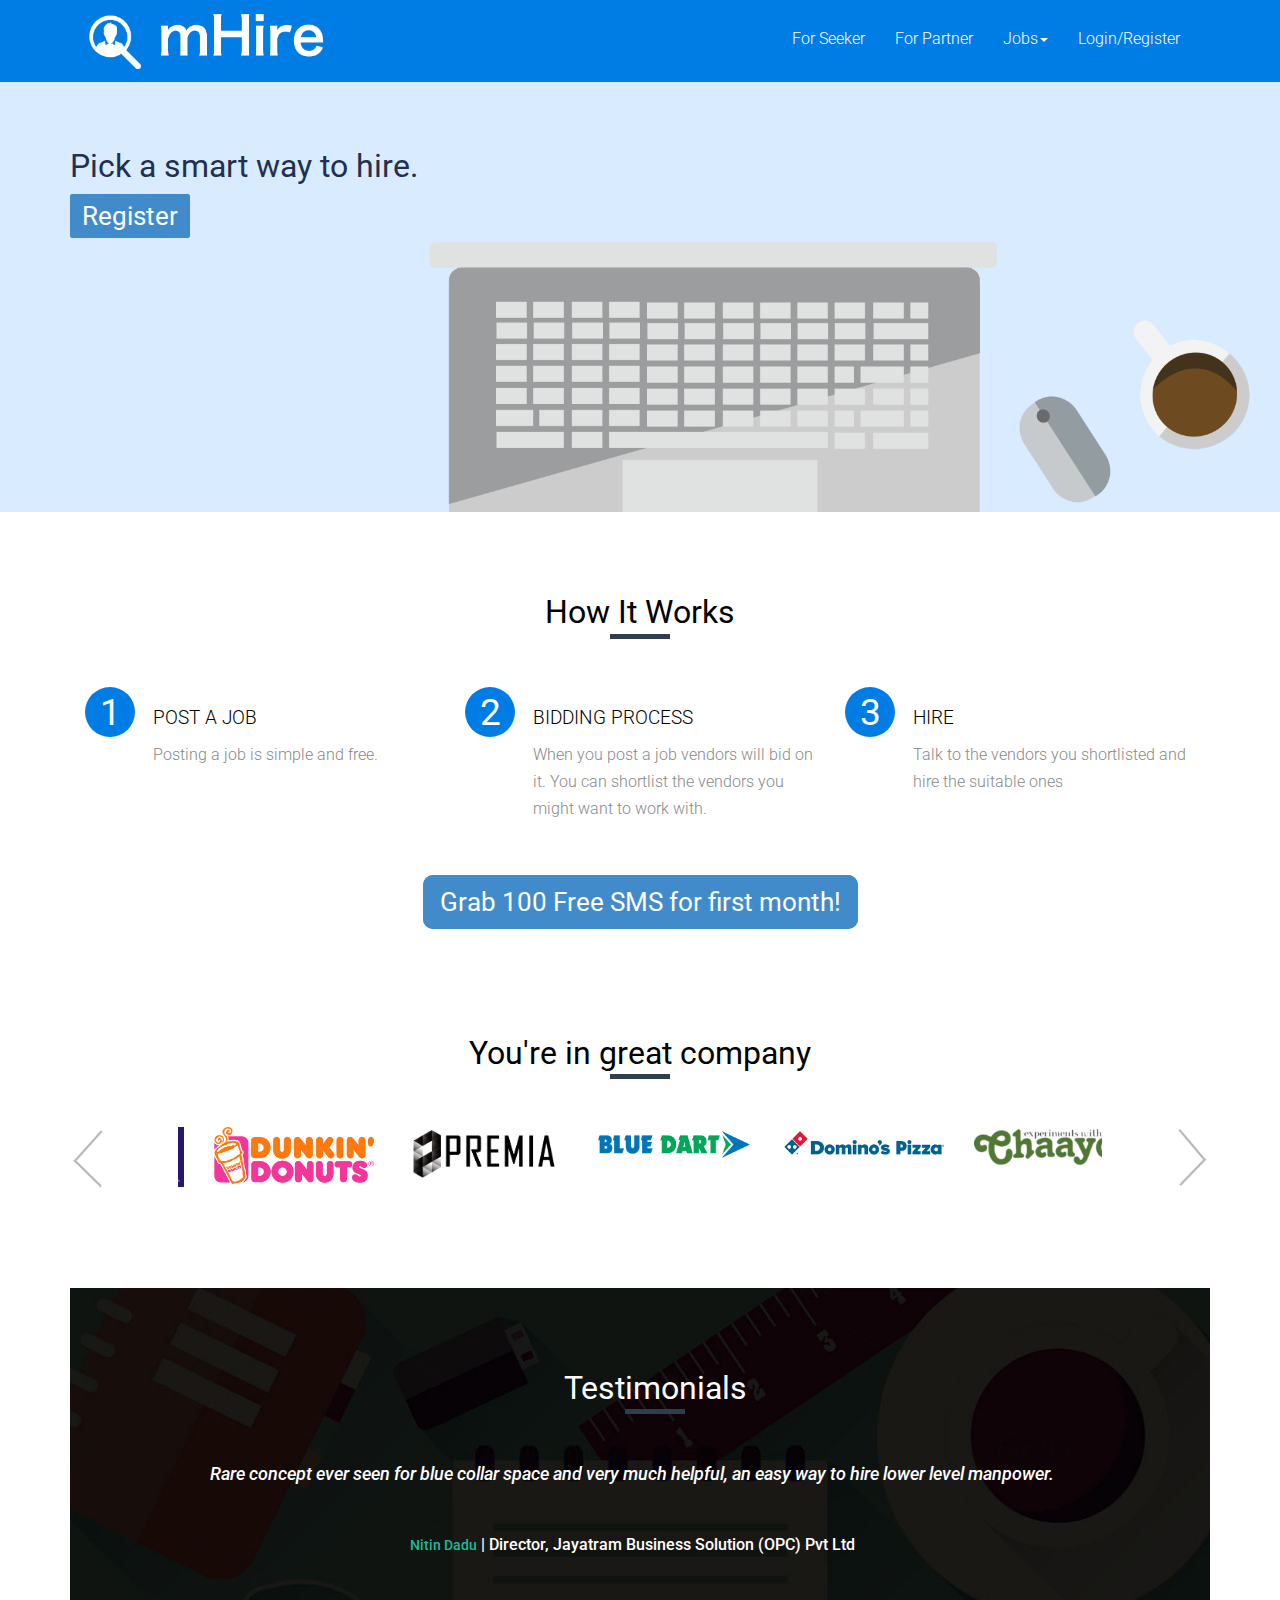
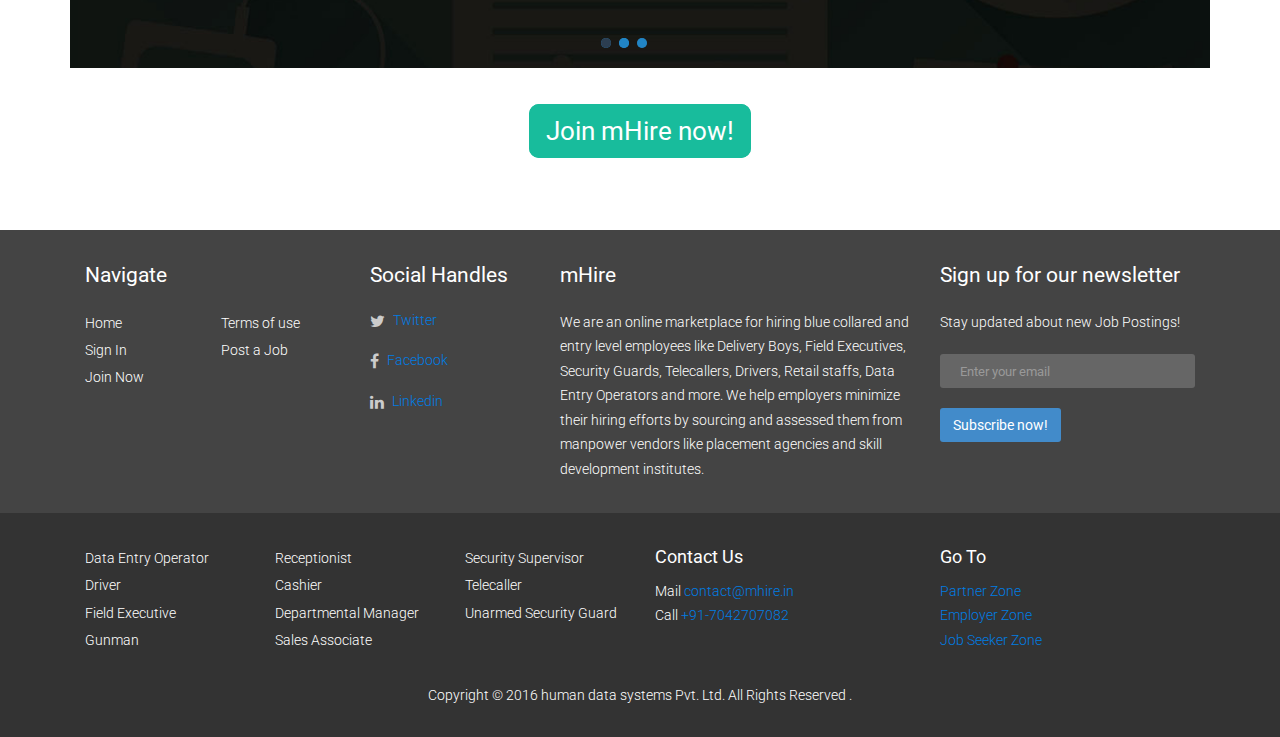
==== commit 8f10e84c: "rectified double arrow in flexisel" ====
--- a/employer.html
+++ b/employer.html
@@ -152,7 +152,34 @@
 					<li><img src="images/c5.gif"  class="img-responsive" /></li>
 					<li><img src="images/c6.gif"  class="img-responsive" /></li>	
 				</ul>
-				
+				<script type="text/javascript">
+			$(window).load(function() {
+				$("#flexiselDemo3").flexisel({
+					visibleItems: 6,
+					animationSpeed: 1000,
+					autoPlay:true,
+					autoPlaySpeed: 3000,    		
+					pauseOnHover: true,
+					enableResponsiveBreakpoints: true,
+					responsiveBreakpoints: { 
+						portrait: { 
+							changePoint:480,
+							visibleItems: 1
+						}, 
+						landscape: { 
+							changePoint:640,
+							visibleItems: 2
+						},
+						tablet: { 
+							changePoint:768,
+							visibleItems: 3
+						}
+					}
+				});
+
+			});
+			</script>
+			<script type="text/javascript" src="js/jquery.flexisel.js"></script>
 
 			</div>
 			<br><br><br>
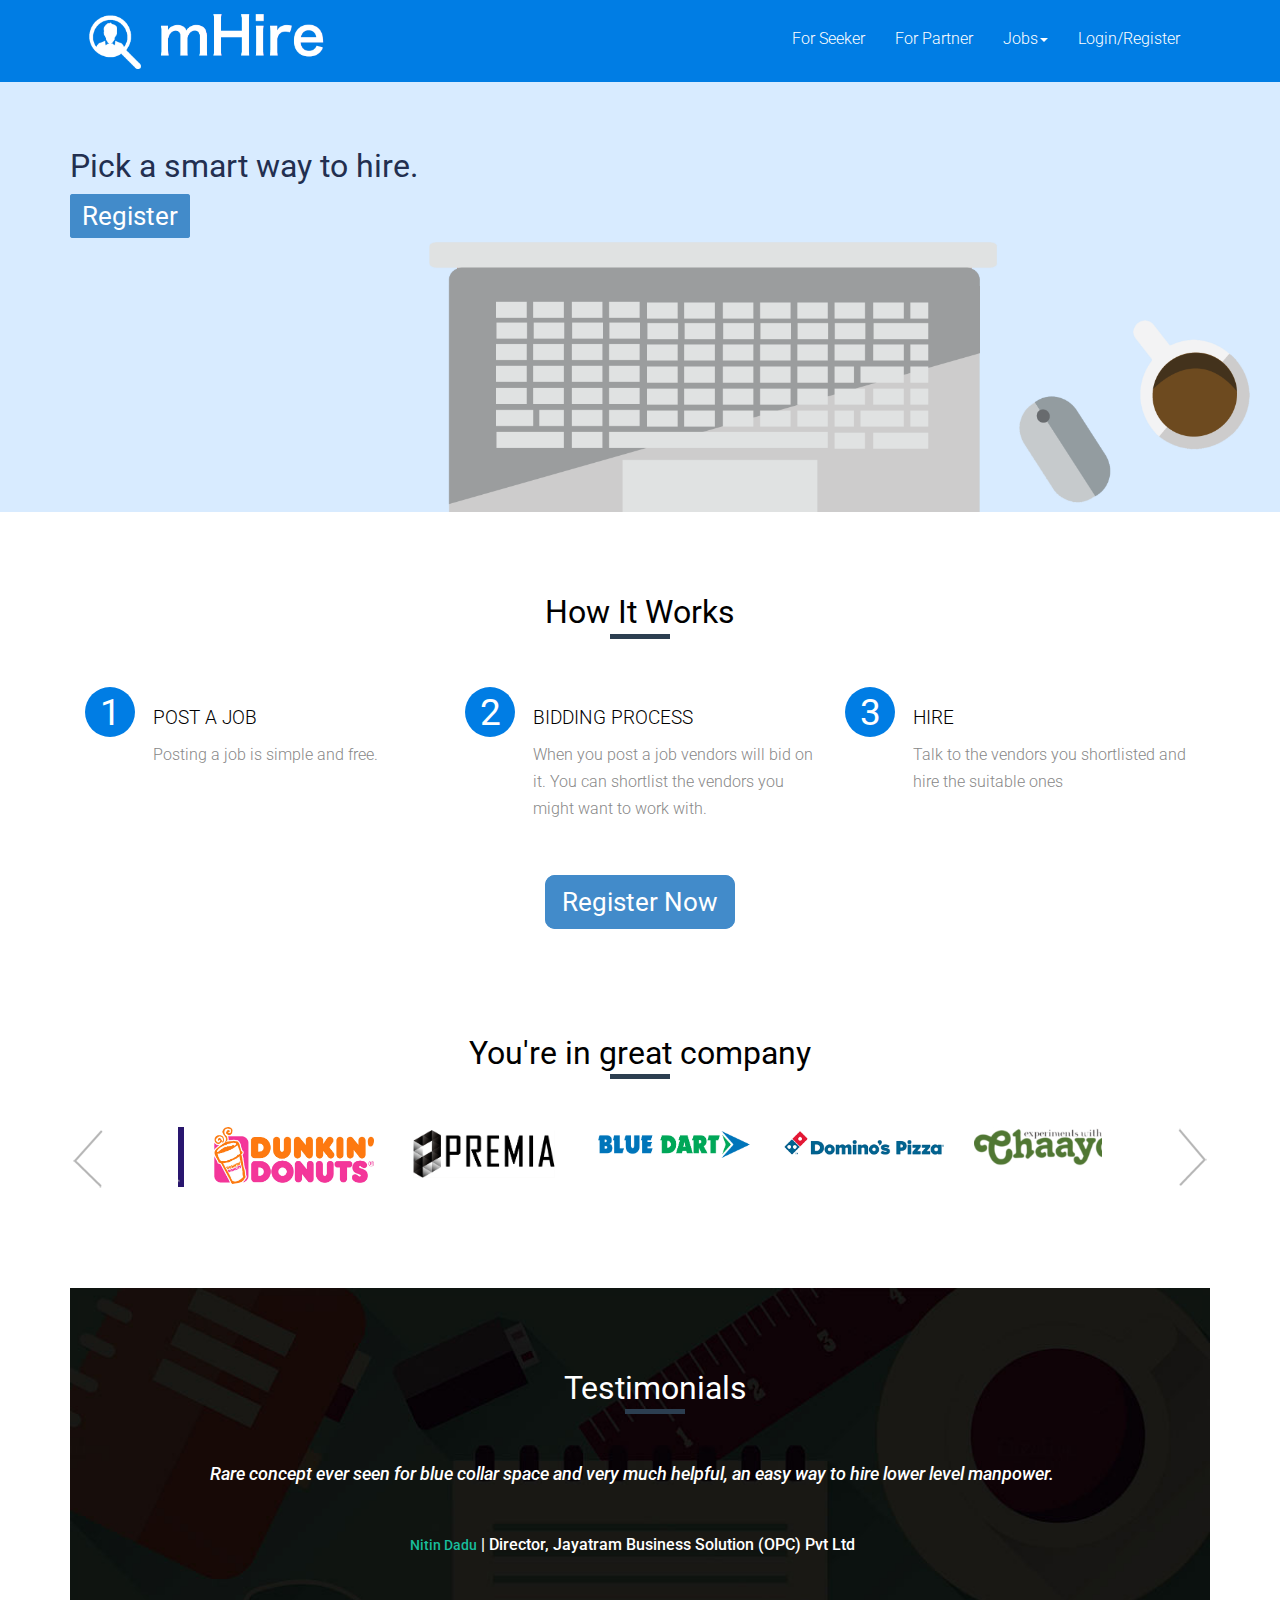
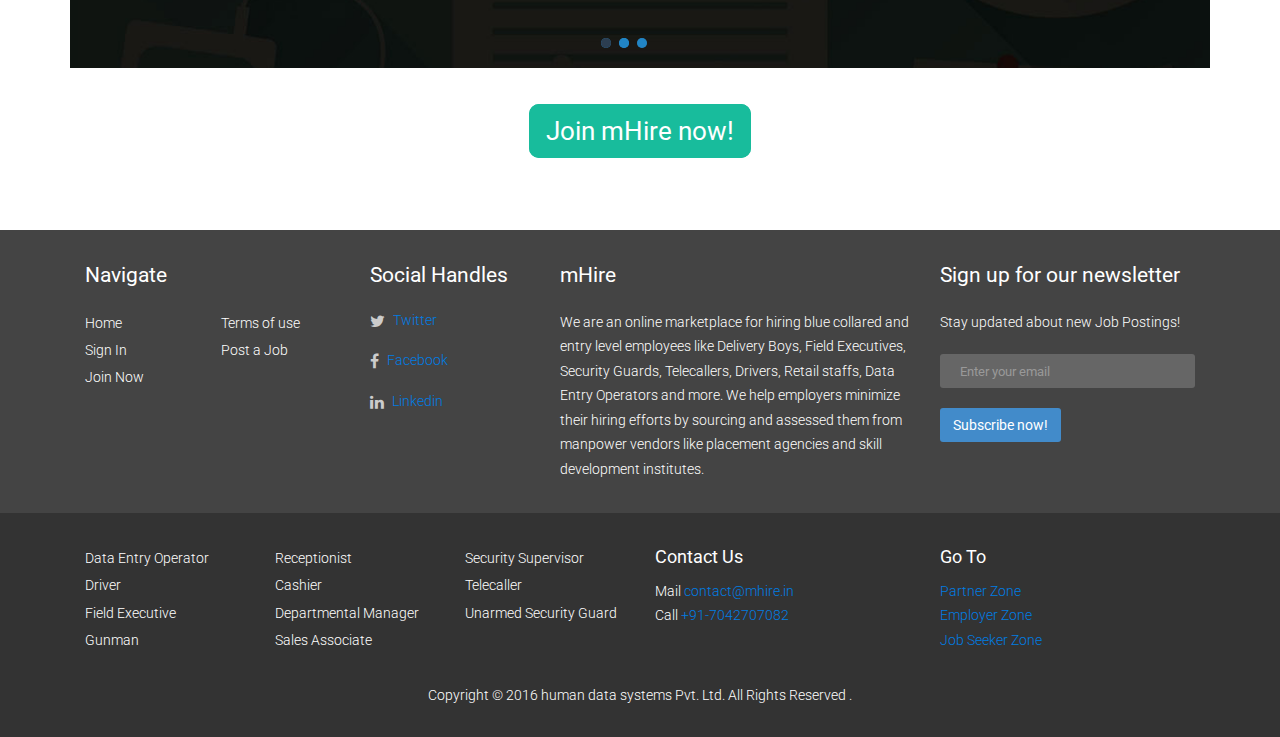
==== commit 1f9408ed: "removed grab 100 free sms" ====
--- a/employer.html
+++ b/employer.html
@@ -137,7 +137,7 @@
 
 			<br>
 			<div class="form-submit1 form_but1 offer free-sms">
-				<a href="http://my.mhire.in">Grab 100 Free SMS for first month!</a>
+				<a href="http://my.mhire.in">Register Now</a>
 			</div>
 
 
@@ -156,9 +156,9 @@
 			$(window).load(function() {
 				$("#flexiselDemo3").flexisel({
 					visibleItems: 6,
-					animationSpeed: 1000,
+					animationSpeed: 500,
 					autoPlay:true,
-					autoPlaySpeed: 3000,    		
+					autoPlaySpeed: 2000,    		
 					pauseOnHover: true,
 					enableResponsiveBreakpoints: true,
 					responsiveBreakpoints: { 
@@ -351,9 +351,9 @@
 $(window).load(function() {
 	$("#flexiselDemo3").flexisel({
 		visibleItems: 6,
-		animationSpeed: 1000,
+		animationSpeed: 500,
 		autoPlay:true,
-		autoPlaySpeed: 3000,    		
+		autoPlaySpeed: 2000,    		
 		pauseOnHover: true,
 		enableResponsiveBreakpoints: true,
 		responsiveBreakpoints: { 
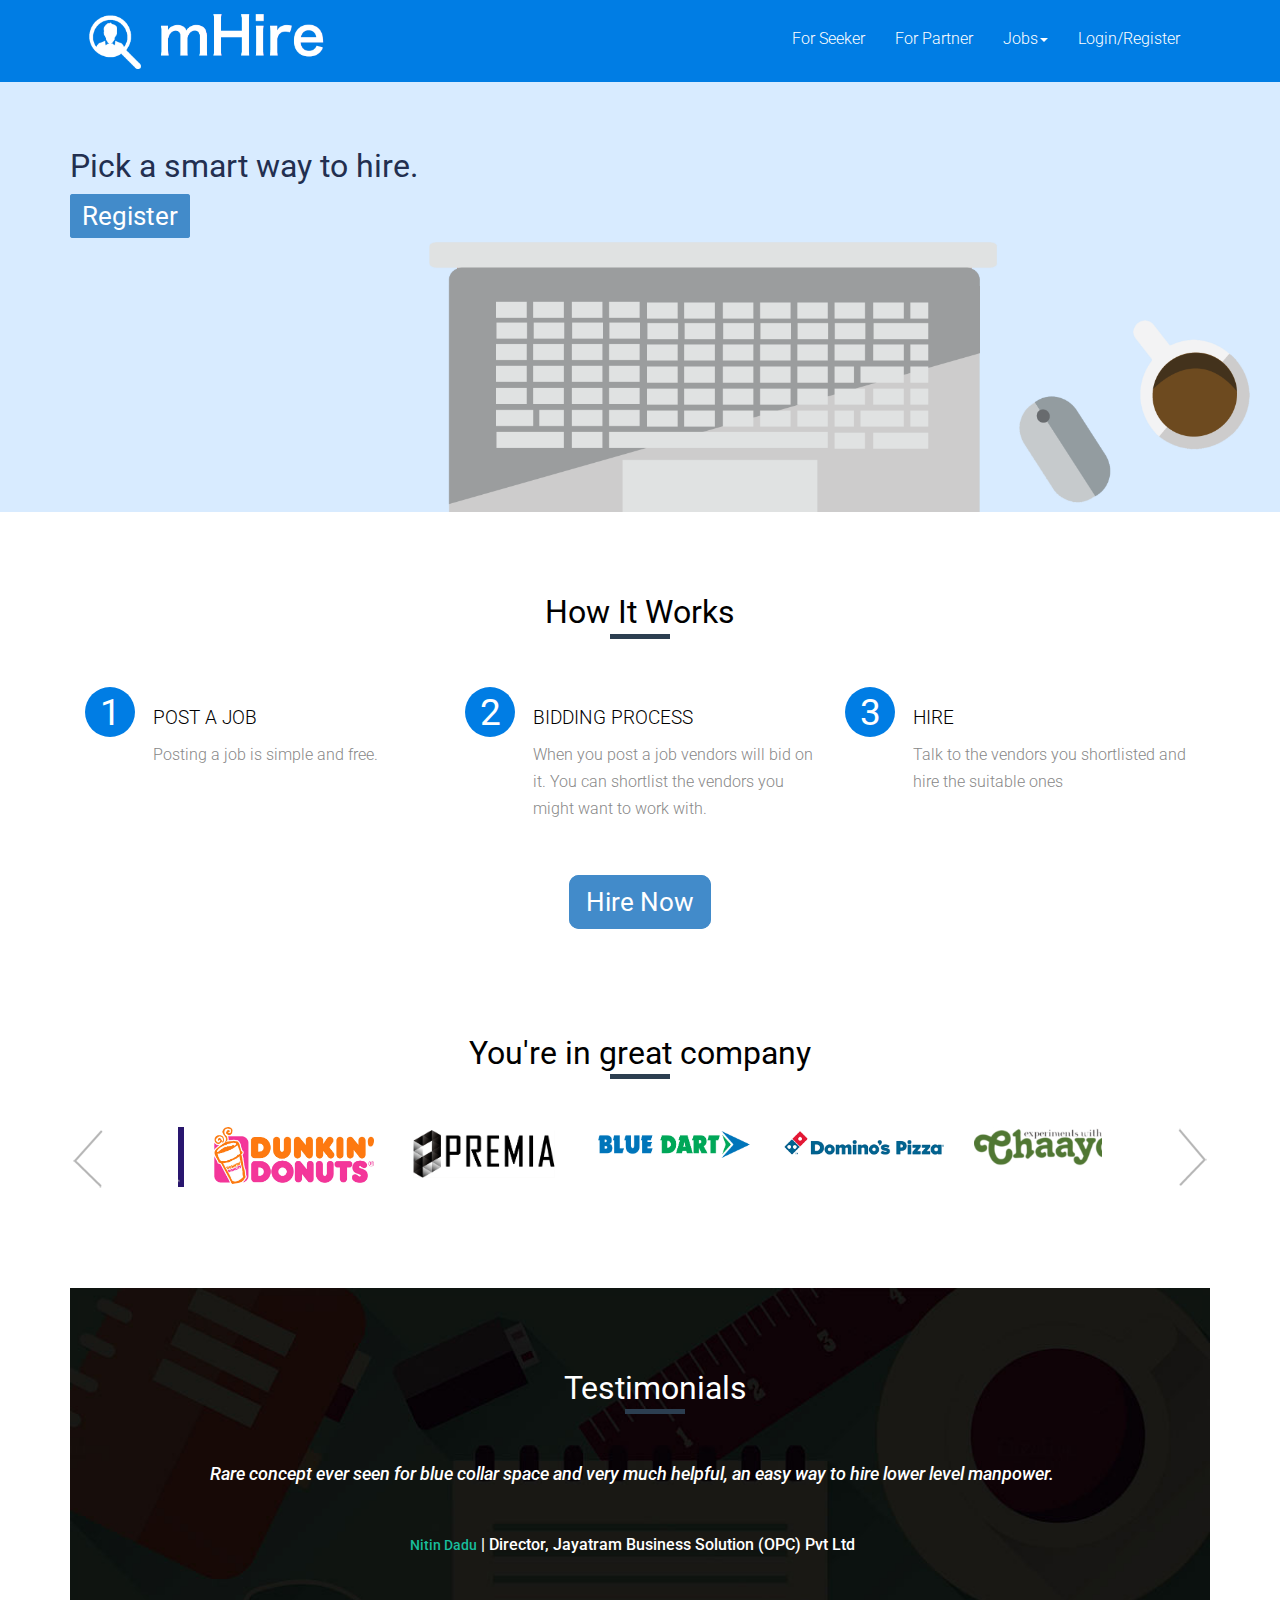
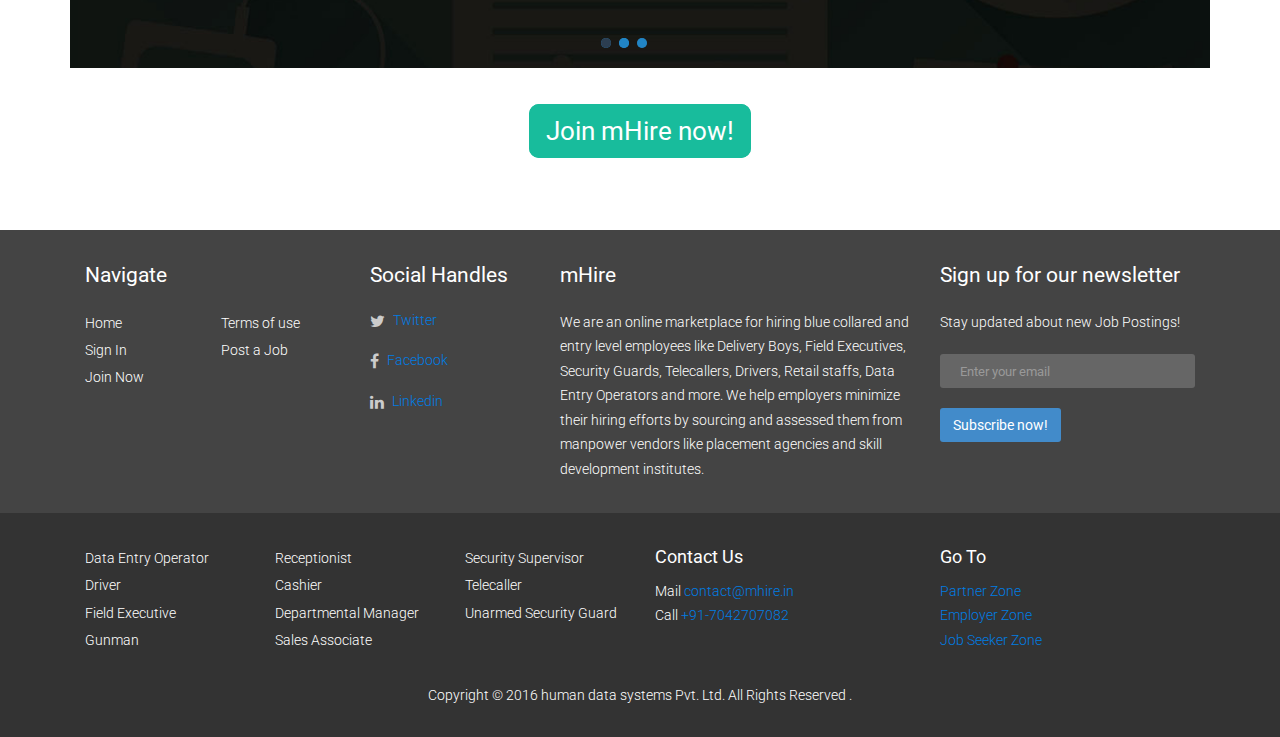
==== commit 1cd97b84: "register now to hire now" ====
--- a/employer.html
+++ b/employer.html
@@ -137,7 +137,7 @@
 
 			<br>
 			<div class="form-submit1 form_but1 offer free-sms">
-				<a href="http://my.mhire.in">Register Now</a>
+				<a href="http://my.mhire.in">Hire Now</a>
 			</div>
 
 
